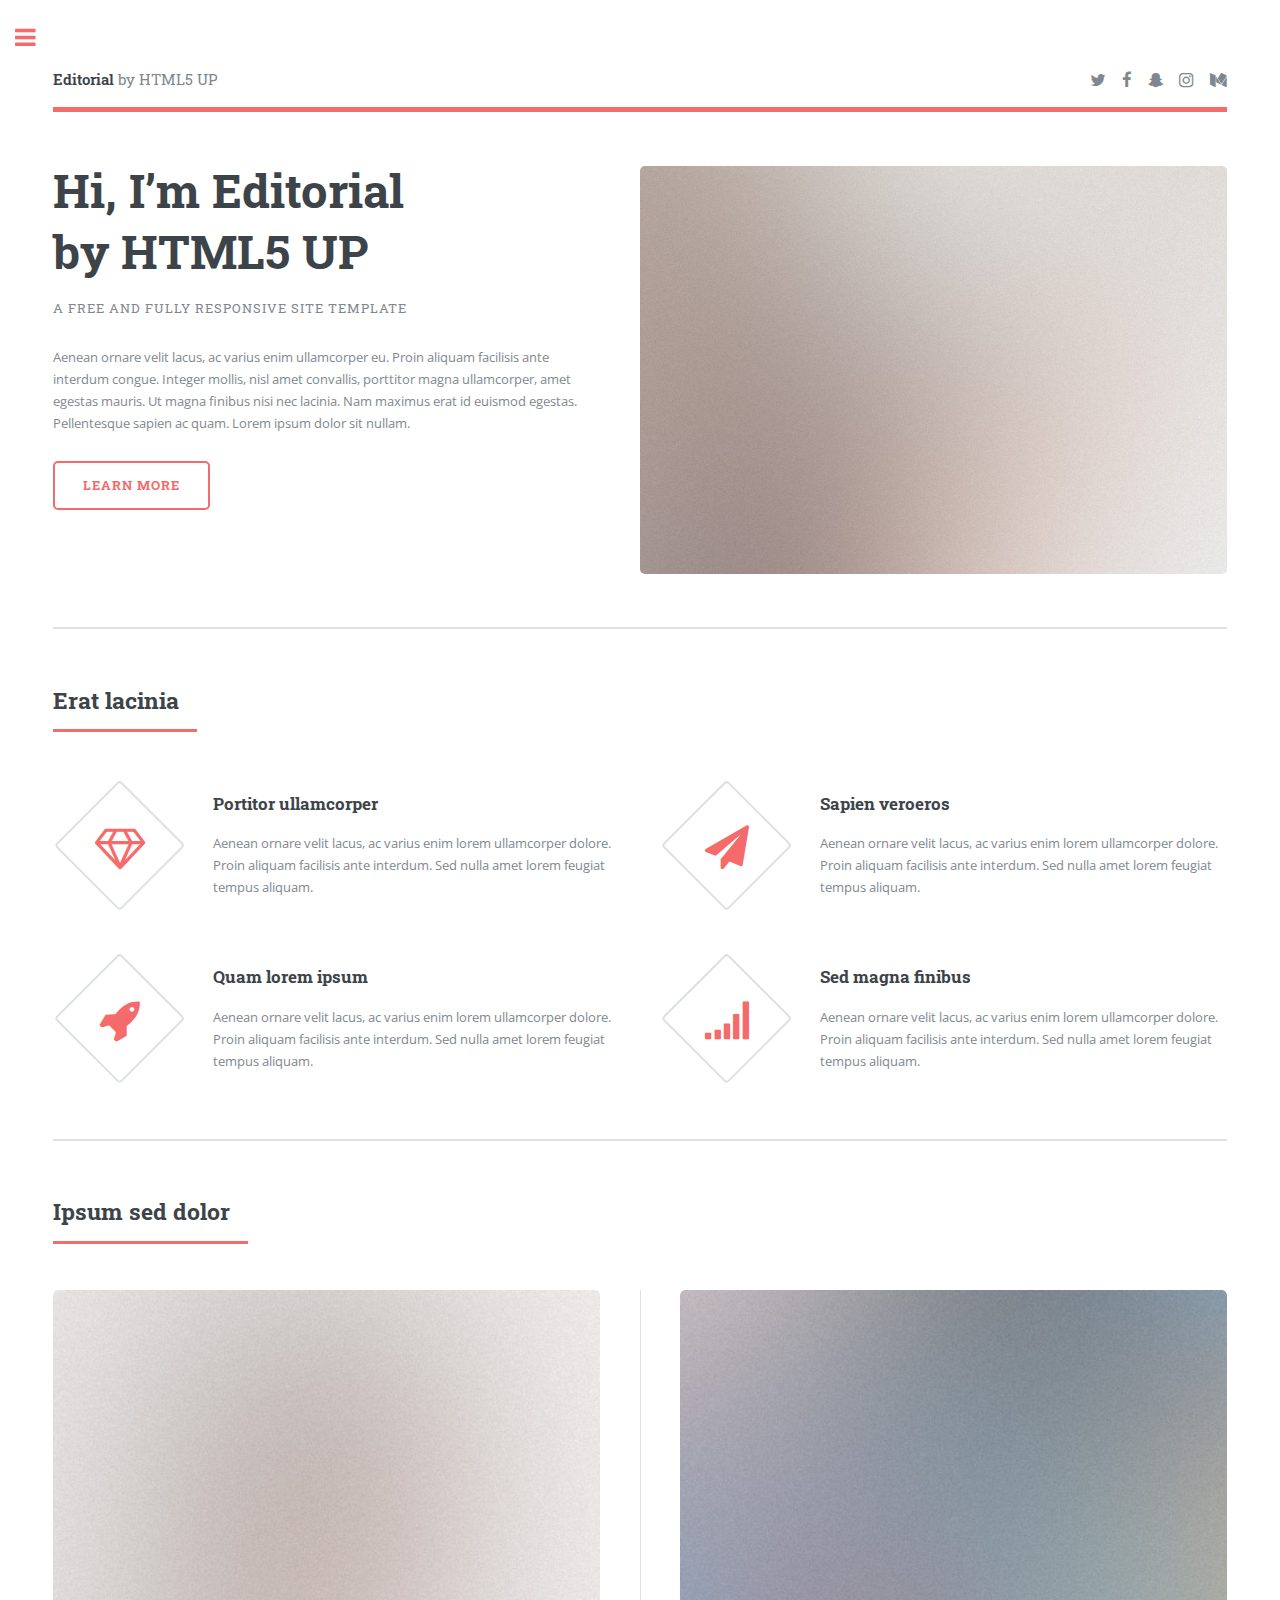
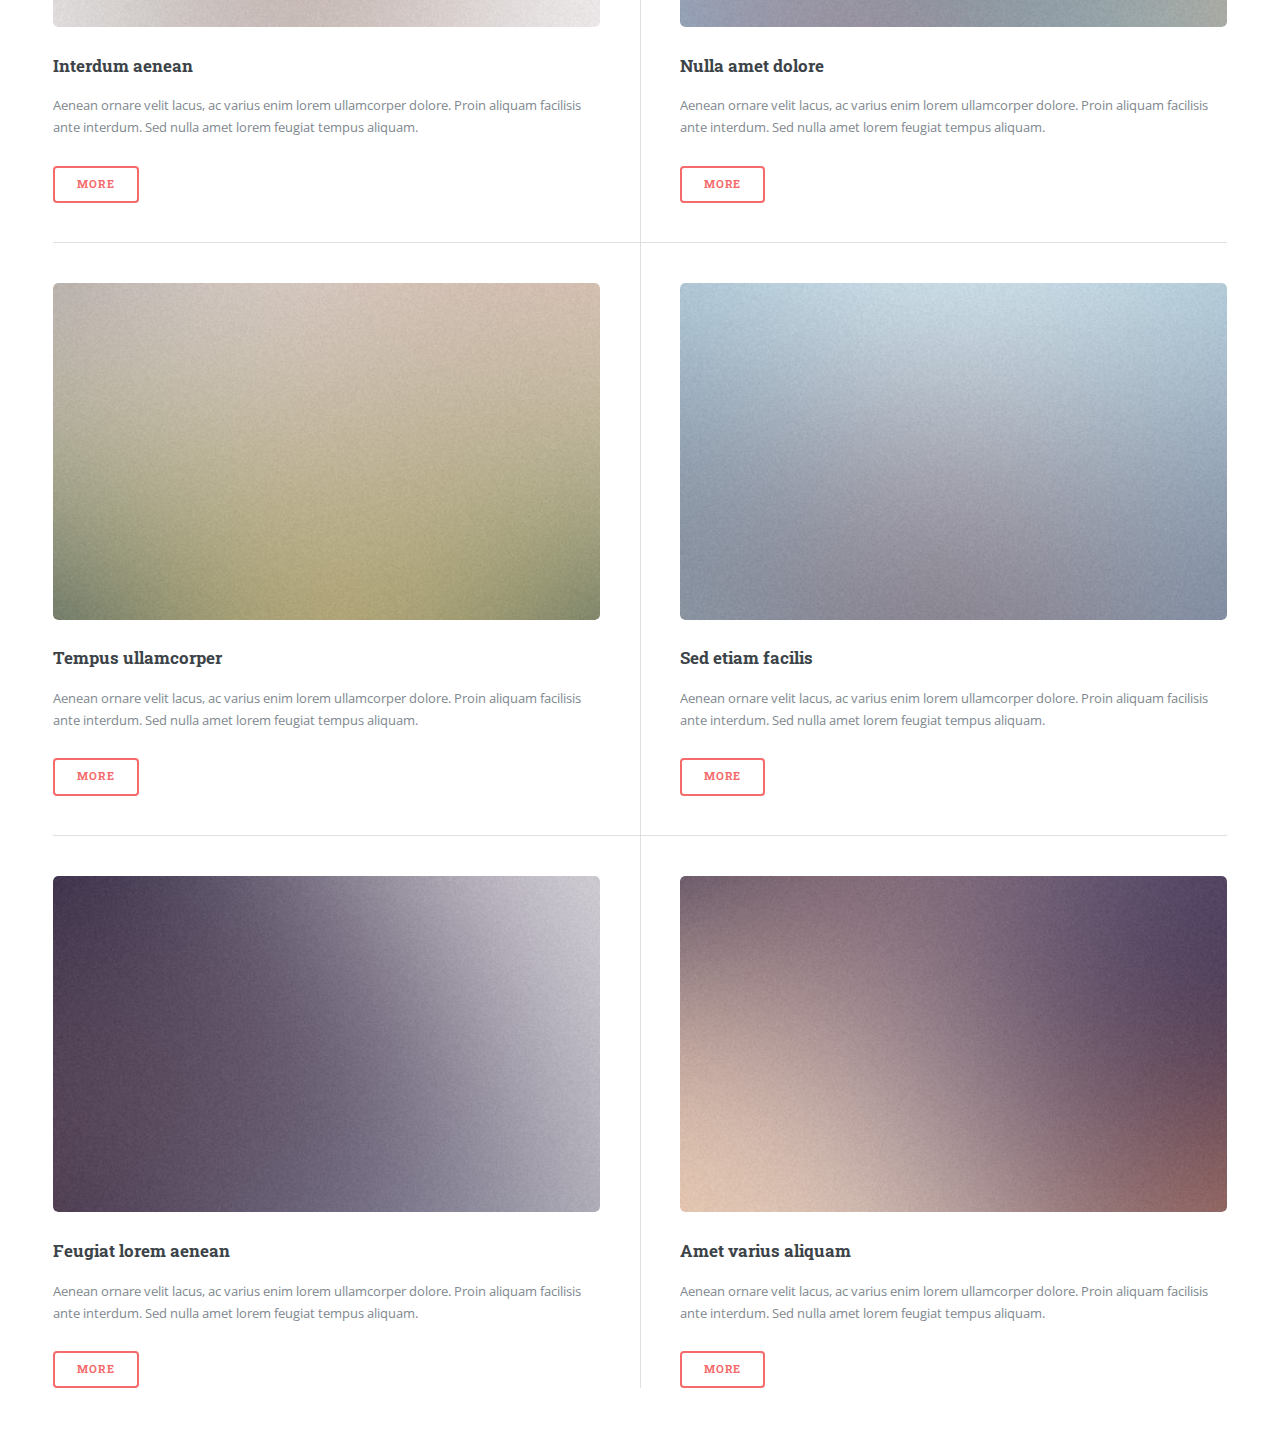
==== index.html @ b05d3dde "[Add] Prepare inital template." ====
<!DOCTYPE HTML>
<!--
	Editorial by HTML5 UP
	html5up.net | @ajlkn
	Free for personal and commercial use under the CCA 3.0 license (html5up.net/license)
-->
<html>
	<head>
		<title>Editorial by HTML5 UP</title>
		<meta charset="utf-8" />
		<meta name="viewport" content="width=device-width, initial-scale=1, user-scalable=no" />
		<!--[if lte IE 8]><script src="assets/js/ie/html5shiv.js"></script><![endif]-->
		<link rel="stylesheet" href="assets/css/main.css" />
		<!--[if lte IE 9]><link rel="stylesheet" href="assets/css/ie9.css" /><![endif]-->
		<!--[if lte IE 8]><link rel="stylesheet" href="assets/css/ie8.css" /><![endif]-->
	</head>
	<body>

		<!-- Wrapper -->
			<div id="wrapper">

				<!-- Main -->
					<div id="main">
						<div class="inner">

							<!-- Header -->
								<header id="header">
									<a href="index.html" class="logo"><strong>Editorial</strong> by HTML5 UP</a>
									<ul class="icons">
										<li><a href="#" class="icon fa-twitter"><span class="label">Twitter</span></a></li>
										<li><a href="#" class="icon fa-facebook"><span class="label">Facebook</span></a></li>
										<li><a href="#" class="icon fa-snapchat-ghost"><span class="label">Snapchat</span></a></li>
										<li><a href="#" class="icon fa-instagram"><span class="label">Instagram</span></a></li>
										<li><a href="#" class="icon fa-medium"><span class="label">Medium</span></a></li>
									</ul>
								</header>

							<!-- Banner -->
								<section id="banner">
									<div class="content">
										<header>
											<h1>Hi, I’m Editorial<br />
											by HTML5 UP</h1>
											<p>A free and fully responsive site template</p>
										</header>
										<p>Aenean ornare velit lacus, ac varius enim ullamcorper eu. Proin aliquam facilisis ante interdum congue. Integer mollis, nisl amet convallis, porttitor magna ullamcorper, amet egestas mauris. Ut magna finibus nisi nec lacinia. Nam maximus erat id euismod egestas. Pellentesque sapien ac quam. Lorem ipsum dolor sit nullam.</p>
										<ul class="actions">
											<li><a href="#" class="button big">Learn More</a></li>
										</ul>
									</div>
									<span class="image object">
										<img src="images/pic10.jpg" alt="" />
									</span>
								</section>

							<!-- Section -->
								<section>
									<header class="major">
										<h2>Erat lacinia</h2>
									</header>
									<div class="features">
										<article>
											<span class="icon fa-diamond"></span>
											<div class="content">
												<h3>Portitor ullamcorper</h3>
												<p>Aenean ornare velit lacus, ac varius enim lorem ullamcorper dolore. Proin aliquam facilisis ante interdum. Sed nulla amet lorem feugiat tempus aliquam.</p>
											</div>
										</article>
										<article>
											<span class="icon fa-paper-plane"></span>
											<div class="content">
												<h3>Sapien veroeros</h3>
												<p>Aenean ornare velit lacus, ac varius enim lorem ullamcorper dolore. Proin aliquam facilisis ante interdum. Sed nulla amet lorem feugiat tempus aliquam.</p>
											</div>
										</article>
										<article>
											<span class="icon fa-rocket"></span>
											<div class="content">
												<h3>Quam lorem ipsum</h3>
												<p>Aenean ornare velit lacus, ac varius enim lorem ullamcorper dolore. Proin aliquam facilisis ante interdum. Sed nulla amet lorem feugiat tempus aliquam.</p>
											</div>
										</article>
										<article>
											<span class="icon fa-signal"></span>
											<div class="content">
												<h3>Sed magna finibus</h3>
												<p>Aenean ornare velit lacus, ac varius enim lorem ullamcorper dolore. Proin aliquam facilisis ante interdum. Sed nulla amet lorem feugiat tempus aliquam.</p>
											</div>
										</article>
									</div>
								</section>

							<!-- Section -->
								<section>
									<header class="major">
										<h2>Ipsum sed dolor</h2>
									</header>
									<div class="posts">
										<article>
											<a href="#" class="image"><img src="images/pic01.jpg" alt="" /></a>
											<h3>Interdum aenean</h3>
											<p>Aenean ornare velit lacus, ac varius enim lorem ullamcorper dolore. Proin aliquam facilisis ante interdum. Sed nulla amet lorem feugiat tempus aliquam.</p>
											<ul class="actions">
												<li><a href="#" class="button">More</a></li>
											</ul>
										</article>
										<article>
											<a href="#" class="image"><img src="images/pic02.jpg" alt="" /></a>
											<h3>Nulla amet dolore</h3>
											<p>Aenean ornare velit lacus, ac varius enim lorem ullamcorper dolore. Proin aliquam facilisis ante interdum. Sed nulla amet lorem feugiat tempus aliquam.</p>
											<ul class="actions">
												<li><a href="#" class="button">More</a></li>
											</ul>
										</article>
										<article>
											<a href="#" class="image"><img src="images/pic03.jpg" alt="" /></a>
											<h3>Tempus ullamcorper</h3>
											<p>Aenean ornare velit lacus, ac varius enim lorem ullamcorper dolore. Proin aliquam facilisis ante interdum. Sed nulla amet lorem feugiat tempus aliquam.</p>
											<ul class="actions">
												<li><a href="#" class="button">More</a></li>
											</ul>
										</article>
										<article>
											<a href="#" class="image"><img src="images/pic04.jpg" alt="" /></a>
											<h3>Sed etiam facilis</h3>
											<p>Aenean ornare velit lacus, ac varius enim lorem ullamcorper dolore. Proin aliquam facilisis ante interdum. Sed nulla amet lorem feugiat tempus aliquam.</p>
											<ul class="actions">
												<li><a href="#" class="button">More</a></li>
											</ul>
										</article>
										<article>
											<a href="#" class="image"><img src="images/pic05.jpg" alt="" /></a>
											<h3>Feugiat lorem aenean</h3>
											<p>Aenean ornare velit lacus, ac varius enim lorem ullamcorper dolore. Proin aliquam facilisis ante interdum. Sed nulla amet lorem feugiat tempus aliquam.</p>
											<ul class="actions">
												<li><a href="#" class="button">More</a></li>
											</ul>
										</article>
										<article>
											<a href="#" class="image"><img src="images/pic06.jpg" alt="" /></a>
											<h3>Amet varius aliquam</h3>
											<p>Aenean ornare velit lacus, ac varius enim lorem ullamcorper dolore. Proin aliquam facilisis ante interdum. Sed nulla amet lorem feugiat tempus aliquam.</p>
											<ul class="actions">
												<li><a href="#" class="button">More</a></li>
											</ul>
										</article>
									</div>
								</section>

						</div>
					</div>

				<!-- Sidebar -->
					<div id="sidebar">
						<div class="inner">

							<!-- Search -->
								<section id="search" class="alt">
									<form method="post" action="#">
										<input type="text" name="query" id="query" placeholder="Search" />
									</form>
								</section>

							<!-- Menu -->
								<nav id="menu">
									<header class="major">
										<h2>Menu</h2>
									</header>
									<ul>
										<li><a href="index.html">Homepage</a></li>
										<li><a href="generic.html">Generic</a></li>
										<li><a href="elements.html">Elements</a></li>
										<li>
											<span class="opener">Submenu</span>
											<ul>
												<li><a href="#">Lorem Dolor</a></li>
												<li><a href="#">Ipsum Adipiscing</a></li>
												<li><a href="#">Tempus Magna</a></li>
												<li><a href="#">Feugiat Veroeros</a></li>
											</ul>
										</li>
										<li><a href="#">Etiam Dolore</a></li>
										<li><a href="#">Adipiscing</a></li>
										<li>
											<span class="opener">Another Submenu</span>
											<ul>
												<li><a href="#">Lorem Dolor</a></li>
												<li><a href="#">Ipsum Adipiscing</a></li>
												<li><a href="#">Tempus Magna</a></li>
												<li><a href="#">Feugiat Veroeros</a></li>
											</ul>
										</li>
										<li><a href="#">Maximus Erat</a></li>
										<li><a href="#">Sapien Mauris</a></li>
										<li><a href="#">Amet Lacinia</a></li>
									</ul>
								</nav>

							<!-- Section -->
								<section>
									<header class="major">
										<h2>Ante interdum</h2>
									</header>
									<div class="mini-posts">
										<article>
											<a href="#" class="image"><img src="images/pic07.jpg" alt="" /></a>
											<p>Aenean ornare velit lacus, ac varius enim lorem ullamcorper dolore aliquam.</p>
										</article>
										<article>
											<a href="#" class="image"><img src="images/pic08.jpg" alt="" /></a>
											<p>Aenean ornare velit lacus, ac varius enim lorem ullamcorper dolore aliquam.</p>
										</article>
										<article>
											<a href="#" class="image"><img src="images/pic09.jpg" alt="" /></a>
											<p>Aenean ornare velit lacus, ac varius enim lorem ullamcorper dolore aliquam.</p>
										</article>
									</div>
									<ul class="actions">
										<li><a href="#" class="button">More</a></li>
									</ul>
								</section>

							<!-- Section -->
								<section>
									<header class="major">
										<h2>Get in touch</h2>
									</header>
									<p>Sed varius enim lorem ullamcorper dolore aliquam aenean ornare velit lacus, ac varius enim lorem ullamcorper dolore. Proin sed aliquam facilisis ante interdum. Sed nulla amet lorem feugiat tempus aliquam.</p>
									<ul class="contact">
										<li class="fa-envelope-o"><a href="#">information@untitled.tld</a></li>
										<li class="fa-phone">(000) 000-0000</li>
										<li class="fa-home">1234 Somewhere Road #8254<br />
										Nashville, TN 00000-0000</li>
									</ul>
								</section>

							<!-- Footer -->
								<footer id="footer">
									<p class="copyright">&copy; Untitled. All rights reserved. Demo Images: <a href="https://unsplash.com">Unsplash</a>. Design: <a href="https://html5up.net">HTML5 UP</a>.</p>
								</footer>

						</div>
					</div>

			</div>

		<!-- Scripts -->
			<script src="assets/js/jquery.min.js"></script>
			<script src="assets/js/skel.min.js"></script>
			<script src="assets/js/util.js"></script>
			<!--[if lte IE 8]><script src="assets/js/ie/respond.min.js"></script><![endif]-->
			<script src="assets/js/main.js"></script>

	</body>
</html>
---- assets/css/main.css ----
@import url(font-awesome.min.css);
@import url("https://fonts.googleapis.com/css?family=Open+Sans:400,600,400italic,600italic|Roboto+Slab:400,700");

/*
	Editorial by HTML5 UP
	html5up.net | @ajlkn
	Free for personal and commercial use under the CCA 3.0 license (html5up.net/license)
*/

/* Reset */

	html, body, div, span, applet, object, iframe, h1, h2, h3, h4, h5, h6, p, blockquote, pre, a, abbr, acronym, address, big, cite, code, del, dfn, em, img, ins, kbd, q, s, samp, small, strike, strong, sub, sup, tt, var, b, u, i, center, dl, dt, dd, ol, ul, li, fieldset, form, label, legend, table, caption, tbody, tfoot, thead, tr, th, td, article, aside, canvas, details, embed, figure, figcaption, footer, header, hgroup, menu, nav, output, ruby, section, summary, time, mark, audio, video {
		margin: 0;
		padding: 0;
		border: 0;
		font-size: 100%;
		font: inherit;
		vertical-align: baseline;
	}

	article, aside, details, figcaption, figure, footer, header, hgroup, menu, nav, section {
		display: block;
	}

	body {
		line-height: 1;
	}

	ol, ul {
		list-style: none;
	}

	blockquote, q {
		quotes: none;
	}

	blockquote:before, blockquote:after, q:before, q:after {
		content: '';
		content: none;
	}

	table {
		border-collapse: collapse;
		border-spacing: 0;
	}

	body {
		-webkit-text-size-adjust: none;
	}

/* Box Model */

	*, *:before, *:after {
		-moz-box-sizing: border-box;
		-webkit-box-sizing: border-box;
		box-sizing: border-box;
	}

/* Grid */

	.row {
		border-bottom: solid 1px transparent;
		-moz-box-sizing: border-box;
		-webkit-box-sizing: border-box;
		box-sizing: border-box;
	}

	.row > * {
		float: left;
		-moz-box-sizing: border-box;
		-webkit-box-sizing: border-box;
		box-sizing: border-box;
	}

	.row:after, .row:before {
		content: '';
		display: block;
		clear: both;
		height: 0;
	}

	.row.uniform > * > :first-child {
		margin-top: 0;
	}

	.row.uniform > * > :last-child {
		margin-bottom: 0;
	}

	.row.\30 \25 > * {
		padding: 0 0 0 0em;
	}

	.row.\30 \25 {
		margin: 0 0 -1px 0em;
	}

	.row.uniform.\30 \25 > * {
		padding: 0em 0 0 0em;
	}

	.row.uniform.\30 \25 {
		margin: 0em 0 -1px 0em;
	}

	.row > * {
		padding: 0 0 0 1.5em;
	}

	.row {
		margin: 0 0 -1px -1.5em;
	}

	.row.uniform > * {
		padding: 1.5em 0 0 1.5em;
	}

	.row.uniform {
		margin: -1.5em 0 -1px -1.5em;
	}

	.row.\32 00\25 > * {
		padding: 0 0 0 3em;
	}

	.row.\32 00\25 {
		margin: 0 0 -1px -3em;
	}

	.row.uniform.\32 00\25 > * {
		padding: 3em 0 0 3em;
	}

	.row.uniform.\32 00\25 {
		margin: -3em 0 -1px -3em;
	}

	.row.\31 50\25 > * {
		padding: 0 0 0 2.25em;
	}

	.row.\31 50\25 {
		margin: 0 0 -1px -2.25em;
	}

	.row.uniform.\31 50\25 > * {
		padding: 2.25em 0 0 2.25em;
	}

	.row.uniform.\31 50\25 {
		margin: -2.25em 0 -1px -2.25em;
	}

	.row.\35 0\25 > * {
		padding: 0 0 0 0.75em;
	}

	.row.\35 0\25 {
		margin: 0 0 -1px -0.75em;
	}

	.row.uniform.\35 0\25 > * {
		padding: 0.75em 0 0 0.75em;
	}

	.row.uniform.\35 0\25 {
		margin: -0.75em 0 -1px -0.75em;
	}

	.row.\32 5\25 > * {
		padding: 0 0 0 0.375em;
	}

	.row.\32 5\25 {
		margin: 0 0 -1px -0.375em;
	}

	.row.uniform.\32 5\25 > * {
		padding: 0.375em 0 0 0.375em;
	}

	.row.uniform.\32 5\25 {
		margin: -0.375em 0 -1px -0.375em;
	}

	.\31 2u, .\31 2u\24 {
		width: 100%;
		clear: none;
		margin-left: 0;
	}

	.\31 1u, .\31 1u\24 {
		width: 91.6666666667%;
		clear: none;
		margin-left: 0;
	}

	.\31 0u, .\31 0u\24 {
		width: 83.3333333333%;
		clear: none;
		margin-left: 0;
	}

	.\39 u, .\39 u\24 {
		width: 75%;
		clear: none;
		margin-left: 0;
	}

	.\38 u, .\38 u\24 {
		width: 66.6666666667%;
		clear: none;
		margin-left: 0;
	}

	.\37 u, .\37 u\24 {
		width: 58.3333333333%;
		clear: none;
		margin-left: 0;
	}

	.\36 u, .\36 u\24 {
		width: 50%;
		clear: none;
		margin-left: 0;
	}

	.\35 u, .\35 u\24 {
		width: 41.6666666667%;
		clear: none;
		margin-left: 0;
	}

	.\34 u, .\34 u\24 {
		width: 33.3333333333%;
		clear: none;
		margin-left: 0;
	}

	.\33 u, .\33 u\24 {
		width: 25%;
		clear: none;
		margin-left: 0;
	}

	.\32 u, .\32 u\24 {
		width: 16.6666666667%;
		clear: none;
		margin-left: 0;
	}

	.\31 u, .\31 u\24 {
		width: 8.3333333333%;
		clear: none;
		margin-left: 0;
	}

	.\31 2u\24 + *,
	.\31 1u\24 + *,
	.\31 0u\24 + *,
	.\39 u\24 + *,
	.\38 u\24 + *,
	.\37 u\24 + *,
	.\36 u\24 + *,
	.\35 u\24 + *,
	.\34 u\24 + *,
	.\33 u\24 + *,
	.\32 u\24 + *,
	.\31 u\24 + * {
		clear: left;
	}

	.\-11u {
		margin-left: 91.66667%;
	}

	.\-10u {
		margin-left: 83.33333%;
	}

	.\-9u {
		margin-left: 75%;
	}

	.\-8u {
		margin-left: 66.66667%;
	}

	.\-7u {
		margin-left: 58.33333%;
	}

	.\-6u {
		margin-left: 50%;
	}

	.\-5u {
		margin-left: 41.66667%;
	}

	.\-4u {
		margin-left: 33.33333%;
	}

	.\-3u {
		margin-left: 25%;
	}

	.\-2u {
		margin-left: 16.66667%;
	}

	.\-1u {
		margin-left: 8.33333%;
	}

	@media screen and (max-width: 1680px) {

		.row > * {
			padding: 0 0 0 1.5em;
		}

		.row {
			margin: 0 0 -1px -1.5em;
		}

		.row.uniform > * {
			padding: 1.5em 0 0 1.5em;
		}

		.row.uniform {
			margin: -1.5em 0 -1px -1.5em;
		}

		.row.\32 00\25 > * {
			padding: 0 0 0 3em;
		}

		.row.\32 00\25 {
			margin: 0 0 -1px -3em;
		}

		.row.uniform.\32 00\25 > * {
			padding: 3em 0 0 3em;
		}

		.row.uniform.\32 00\25 {
			margin: -3em 0 -1px -3em;
		}

		.row.\31 50\25 > * {
			padding: 0 0 0 2.25em;
		}

		.row.\31 50\25 {
			margin: 0 0 -1px -2.25em;
		}

		.row.uniform.\31 50\25 > * {
			padding: 2.25em 0 0 2.25em;
		}

		.row.uniform.\31 50\25 {
			margin: -2.25em 0 -1px -2.25em;
		}

		.row.\35 0\25 > * {
			padding: 0 0 0 0.75em;
		}

		.row.\35 0\25 {
			margin: 0 0 -1px -0.75em;
		}

		.row.uniform.\35 0\25 > * {
			padding: 0.75em 0 0 0.75em;
		}

		.row.uniform.\35 0\25 {
			margin: -0.75em 0 -1px -0.75em;
		}

		.row.\32 5\25 > * {
			padding: 0 0 0 0.375em;
		}

		.row.\32 5\25 {
			margin: 0 0 -1px -0.375em;
		}

		.row.uniform.\32 5\25 > * {
			padding: 0.375em 0 0 0.375em;
		}

		.row.uniform.\32 5\25 {
			margin: -0.375em 0 -1px -0.375em;
		}

		.\31 2u\28xlarge\29, .\31 2u\24\28xlarge\29 {
			width: 100%;
			clear: none;
			margin-left: 0;
		}

		.\31 1u\28xlarge\29, .\31 1u\24\28xlarge\29 {
			width: 91.6666666667%;
			clear: none;
			margin-left: 0;
		}

		.\31 0u\28xlarge\29, .\31 0u\24\28xlarge\29 {
			width: 83.3333333333%;
			clear: none;
			margin-left: 0;
		}

		.\39 u\28xlarge\29, .\39 u\24\28xlarge\29 {
			width: 75%;
			clear: none;
			margin-left: 0;
		}

		.\38 u\28xlarge\29, .\38 u\24\28xlarge\29 {
			width: 66.6666666667%;
			clear: none;
			margin-left: 0;
		}

		.\37 u\28xlarge\29, .\37 u\24\28xlarge\29 {
			width: 58.3333333333%;
			clear: none;
			margin-left: 0;
		}

		.\36 u\28xlarge\29, .\36 u\24\28xlarge\29 {
			width: 50%;
			clear: none;
			margin-left: 0;
		}

		.\35 u\28xlarge\29, .\35 u\24\28xlarge\29 {
			width: 41.6666666667%;
			clear: none;
			margin-left: 0;
		}

		.\34 u\28xlarge\29, .\34 u\24\28xlarge\29 {
			width: 33.3333333333%;
			clear: none;
			margin-left: 0;
		}

		.\33 u\28xlarge\29, .\33 u\24\28xlarge\29 {
			width: 25%;
			clear: none;
			margin-left: 0;
		}

		.\32 u\28xlarge\29, .\32 u\24\28xlarge\29 {
			width: 16.6666666667%;
			clear: none;
			margin-left: 0;
		}

		.\31 u\28xlarge\29, .\31 u\24\28xlarge\29 {
			width: 8.3333333333%;
			clear: none;
			margin-left: 0;
		}

		.\31 2u\24\28xlarge\29 + *,
		.\31 1u\24\28xlarge\29 + *,
		.\31 0u\24\28xlarge\29 + *,
		.\39 u\24\28xlarge\29 + *,
		.\38 u\24\28xlarge\29 + *,
		.\37 u\24\28xlarge\29 + *,
		.\36 u\24\28xlarge\29 + *,
		.\35 u\24\28xlarge\29 + *,
		.\34 u\24\28xlarge\29 + *,
		.\33 u\24\28xlarge\29 + *,
		.\32 u\24\28xlarge\29 + *,
		.\31 u\24\28xlarge\29 + * {
			clear: left;
		}

		.\-11u\28xlarge\29 {
			margin-left: 91.66667%;
		}

		.\-10u\28xlarge\29 {
			margin-left: 83.33333%;
		}

		.\-9u\28xlarge\29 {
			margin-left: 75%;
		}

		.\-8u\28xlarge\29 {
			margin-left: 66.66667%;
		}

		.\-7u\28xlarge\29 {
			margin-left: 58.33333%;
		}

		.\-6u\28xlarge\29 {
			margin-left: 50%;
		}

		.\-5u\28xlarge\29 {
			margin-left: 41.66667%;
		}

		.\-4u\28xlarge\29 {
			margin-left: 33.33333%;
		}

		.\-3u\28xlarge\29 {
			margin-left: 25%;
		}

		.\-2u\28xlarge\29 {
			margin-left: 16.66667%;
		}

		.\-1u\28xlarge\29 {
			margin-left: 8.33333%;
		}

	}

	@media screen and (max-width: 1280px) {

		.row > * {
			padding: 0 0 0 1.5em;
		}

		.row {
			margin: 0 0 -1px -1.5em;
		}

		.row.uniform > * {
			padding: 1.5em 0 0 1.5em;
		}

		.row.uniform {
			margin: -1.5em 0 -1px -1.5em;
		}

		.row.\32 00\25 > * {
			padding: 0 0 0 3em;
		}

		.row.\32 00\25 {
			margin: 0 0 -1px -3em;
		}

		.row.uniform.\32 00\25 > * {
			padding: 3em 0 0 3em;
		}

		.row.uniform.\32 00\25 {
			margin: -3em 0 -1px -3em;
		}

		.row.\31 50\25 > * {
			padding: 0 0 0 2.25em;
		}

		.row.\31 50\25 {
			margin: 0 0 -1px -2.25em;
		}

		.row.uniform.\31 50\25 > * {
			padding: 2.25em 0 0 2.25em;
		}

		.row.uniform.\31 50\25 {
			margin: -2.25em 0 -1px -2.25em;
		}

		.row.\35 0\25 > * {
			padding: 0 0 0 0.75em;
		}

		.row.\35 0\25 {
			margin: 0 0 -1px -0.75em;
		}

		.row.uniform.\35 0\25 > * {
			padding: 0.75em 0 0 0.75em;
		}

		.row.uniform.\35 0\25 {
			margin: -0.75em 0 -1px -0.75em;
		}

		.row.\32 5\25 > * {
			padding: 0 0 0 0.375em;
		}

		.row.\32 5\25 {
			margin: 0 0 -1px -0.375em;
		}

		.row.uniform.\32 5\25 > * {
			padding: 0.375em 0 0 0.375em;
		}

		.row.uniform.\32 5\25 {
			margin: -0.375em 0 -1px -0.375em;
		}

		.\31 2u\28large\29, .\31 2u\24\28large\29 {
			width: 100%;
			clear: none;
			margin-left: 0;
		}

		.\31 1u\28large\29, .\31 1u\24\28large\29 {
			width: 91.6666666667%;
			clear: none;
			margin-left: 0;
		}

		.\31 0u\28large\29, .\31 0u\24\28large\29 {
			width: 83.3333333333%;
			clear: none;
			margin-left: 0;
		}

		.\39 u\28large\29, .\39 u\24\28large\29 {
			width: 75%;
			clear: none;
			margin-left: 0;
		}

		.\38 u\28large\29, .\38 u\24\28large\29 {
			width: 66.6666666667%;
			clear: none;
			margin-left: 0;
		}

		.\37 u\28large\29, .\37 u\24\28large\29 {
			width: 58.3333333333%;
			clear: none;
			margin-left: 0;
		}

		.\36 u\28large\29, .\36 u\24\28large\29 {
			width: 50%;
			clear: none;
			margin-left: 0;
		}

		.\35 u\28large\29, .\35 u\24\28large\29 {
			width: 41.6666666667%;
			clear: none;
			margin-left: 0;
		}

		.\34 u\28large\29, .\34 u\24\28large\29 {
			width: 33.3333333333%;
			clear: none;
			margin-left: 0;
		}

		.\33 u\28large\29, .\33 u\24\28large\29 {
			width: 25%;
			clear: none;
			margin-left: 0;
		}

		.\32 u\28large\29, .\32 u\24\28large\29 {
			width: 16.6666666667%;
			clear: none;
			margin-left: 0;
		}

		.\31 u\28large\29, .\31 u\24\28large\29 {
			width: 8.3333333333%;
			clear: none;
			margin-left: 0;
		}

		.\31 2u\24\28large\29 + *,
		.\31 1u\24\28large\29 + *,
		.\31 0u\24\28large\29 + *,
		.\39 u\24\28large\29 + *,
		.\38 u\24\28large\29 + *,
		.\37 u\24\28large\29 + *,
		.\36 u\24\28large\29 + *,
		.\35 u\24\28large\29 + *,
		.\34 u\24\28large\29 + *,
		.\33 u\24\28large\29 + *,
		.\32 u\24\28large\29 + *,
		.\31 u\24\28large\29 + * {
			clear: left;
		}

		.\-11u\28large\29 {
			margin-left: 91.66667%;
		}

		.\-10u\28large\29 {
			margin-left: 83.33333%;
		}

		.\-9u\28large\29 {
			margin-left: 75%;
		}

		.\-8u\28large\29 {
			margin-left: 66.66667%;
		}

		.\-7u\28large\29 {
			margin-left: 58.33333%;
		}

		.\-6u\28large\29 {
			margin-left: 50%;
		}

		.\-5u\28large\29 {
			margin-left: 41.66667%;
		}

		.\-4u\28large\29 {
			margin-left: 33.33333%;
		}

		.\-3u\28large\29 {
			margin-left: 25%;
		}

		.\-2u\28large\29 {
			margin-left: 16.66667%;
		}

		.\-1u\28large\29 {
			margin-left: 8.33333%;
		}

	}

	@media screen and (max-width: 980px) {

		.row > * {
			padding: 0 0 0 1.5em;
		}

		.row {
			margin: 0 0 -1px -1.5em;
		}

		.row.uniform > * {
			padding: 1.5em 0 0 1.5em;
		}

		.row.uniform {
			margin: -1.5em 0 -1px -1.5em;
		}

		.row.\32 00\25 > * {
			padding: 0 0 0 3em;
		}

		.row.\32 00\25 {
			margin: 0 0 -1px -3em;
		}

		.row.uniform.\32 00\25 > * {
			padding: 3em 0 0 3em;
		}

		.row.uniform.\32 00\25 {
			margin: -3em 0 -1px -3em;
		}

		.row.\31 50\25 > * {
			padding: 0 0 0 2.25em;
		}

		.row.\31 50\25 {
			margin: 0 0 -1px -2.25em;
		}

		.row.uniform.\31 50\25 > * {
			padding: 2.25em 0 0 2.25em;
		}

		.row.uniform.\31 50\25 {
			margin: -2.25em 0 -1px -2.25em;
		}

		.row.\35 0\25 > * {
			padding: 0 0 0 0.75em;
		}

		.row.\35 0\25 {
			margin: 0 0 -1px -0.75em;
		}

		.row.uniform.\35 0\25 > * {
			padding: 0.75em 0 0 0.75em;
		}

		.row.uniform.\35 0\25 {
			margin: -0.75em 0 -1px -0.75em;
		}

		.row.\32 5\25 > * {
			padding: 0 0 0 0.375em;
		}

		.row.\32 5\25 {
			margin: 0 0 -1px -0.375em;
		}

		.row.uniform.\32 5\25 > * {
			padding: 0.375em 0 0 0.375em;
		}

		.row.uniform.\32 5\25 {
			margin: -0.375em 0 -1px -0.375em;
		}

		.\31 2u\28medium\29, .\31 2u\24\28medium\29 {
			width: 100%;
			clear: none;
			margin-left: 0;
		}

		.\31 1u\28medium\29, .\31 1u\24\28medium\29 {
			width: 91.6666666667%;
			clear: none;
			margin-left: 0;
		}

		.\31 0u\28medium\29, .\31 0u\24\28medium\29 {
			width: 83.3333333333%;
			clear: none;
			margin-left: 0;
		}

		.\39 u\28medium\29, .\39 u\24\28medium\29 {
			width: 75%;
			clear: none;
			margin-left: 0;
		}

		.\38 u\28medium\29, .\38 u\24\28medium\29 {
			width: 66.6666666667%;
			clear: none;
			margin-left: 0;
		}

		.\37 u\28medium\29, .\37 u\24\28medium\29 {
			width: 58.3333333333%;
			clear: none;
			margin-left: 0;
		}

		.\36 u\28medium\29, .\36 u\24\28medium\29 {
			width: 50%;
			clear: none;
			margin-left: 0;
		}

		.\35 u\28medium\29, .\35 u\24\28medium\29 {
			width: 41.6666666667%;
			clear: none;
			margin-left: 0;
		}

		.\34 u\28medium\29, .\34 u\24\28medium\29 {
			width: 33.3333333333%;
			clear: none;
			margin-left: 0;
		}

		.\33 u\28medium\29, .\33 u\24\28medium\29 {
			width: 25%;
			clear: none;
			margin-left: 0;
		}

		.\32 u\28medium\29, .\32 u\24\28medium\29 {
			width: 16.6666666667%;
			clear: none;
			margin-left: 0;
		}

		.\31 u\28medium\29, .\31 u\24\28medium\29 {
			width: 8.3333333333%;
			clear: none;
			margin-left: 0;
		}

		.\31 2u\24\28medium\29 + *,
		.\31 1u\24\28medium\29 + *,
		.\31 0u\24\28medium\29 + *,
		.\39 u\24\28medium\29 + *,
		.\38 u\24\28medium\29 + *,
		.\37 u\24\28medium\29 + *,
		.\36 u\24\28medium\29 + *,
		.\35 u\24\28medium\29 + *,
		.\34 u\24\28medium\29 + *,
		.\33 u\24\28medium\29 + *,
		.\32 u\24\28medium\29 + *,
		.\31 u\24\28medium\29 + * {
			clear: left;
		}

		.\-11u\28medium\29 {
			margin-left: 91.66667%;
		}

		.\-10u\28medium\29 {
			margin-left: 83.33333%;
		}

		.\-9u\28medium\29 {
			margin-left: 75%;
		}

		.\-8u\28medium\29 {
			margin-left: 66.66667%;
		}

		.\-7u\28medium\29 {
			margin-left: 58.33333%;
		}

		.\-6u\28medium\29 {
			margin-left: 50%;
		}

		.\-5u\28medium\29 {
			margin-left: 41.66667%;
		}

		.\-4u\28medium\29 {
			margin-left: 33.33333%;
		}

		.\-3u\28medium\29 {
			margin-left: 25%;
		}

		.\-2u\28medium\29 {
			margin-left: 16.66667%;
		}

		.\-1u\28medium\29 {
			margin-left: 8.33333%;
		}

	}

	@media screen and (max-width: 736px) {

		.row > * {
			padding: 0 0 0 1.5em;
		}

		.row {
			margin: 0 0 -1px -1.5em;
		}

		.row.uniform > * {
			padding: 1.5em 0 0 1.5em;
		}

		.row.uniform {
			margin: -1.5em 0 -1px -1.5em;
		}

		.row.\32 00\25 > * {
			padding: 0 0 0 3em;
		}

		.row.\32 00\25 {
			margin: 0 0 -1px -3em;
		}

		.row.uniform.\32 00\25 > * {
			padding: 3em 0 0 3em;
		}

		.row.uniform.\32 00\25 {
			margin: -3em 0 -1px -3em;
		}

		.row.\31 50\25 > * {
			padding: 0 0 0 2.25em;
		}

		.row.\31 50\25 {
			margin: 0 0 -1px -2.25em;
		}

		.row.uniform.\31 50\25 > * {
			padding: 2.25em 0 0 2.25em;
		}

		.row.uniform.\31 50\25 {
			margin: -2.25em 0 -1px -2.25em;
		}

		.row.\35 0\25 > * {
			padding: 0 0 0 0.75em;
		}

		.row.\35 0\25 {
			margin: 0 0 -1px -0.75em;
		}

		.row.uniform.\35 0\25 > * {
			padding: 0.75em 0 0 0.75em;
		}

		.row.uniform.\35 0\25 {
			margin: -0.75em 0 -1px -0.75em;
		}

		.row.\32 5\25 > * {
			padding: 0 0 0 0.375em;
		}

		.row.\32 5\25 {
			margin: 0 0 -1px -0.375em;
		}

		.row.uniform.\32 5\25 > * {
			padding: 0.375em 0 0 0.375em;
		}

		.row.uniform.\32 5\25 {
			margin: -0.375em 0 -1px -0.375em;
		}

		.\31 2u\28small\29, .\31 2u\24\28small\29 {
			width: 100%;
			clear: none;
			margin-left: 0;
		}

		.\31 1u\28small\29, .\31 1u\24\28small\29 {
			width: 91.6666666667%;
			clear: none;
			margin-left: 0;
		}

		.\31 0u\28small\29, .\31 0u\24\28small\29 {
			width: 83.3333333333%;
			clear: none;
			margin-left: 0;
		}

		.\39 u\28small\29, .\39 u\24\28small\29 {
			width: 75%;
			clear: none;
			margin-left: 0;
		}

		.\38 u\28small\29, .\38 u\24\28small\29 {
			width: 66.6666666667%;
			clear: none;
			margin-left: 0;
		}

		.\37 u\28small\29, .\37 u\24\28small\29 {
			width: 58.3333333333%;
			clear: none;
			margin-left: 0;
		}

		.\36 u\28small\29, .\36 u\24\28small\29 {
			width: 50%;
			clear: none;
			margin-left: 0;
		}

		.\35 u\28small\29, .\35 u\24\28small\29 {
			width: 41.6666666667%;
			clear: none;
			margin-left: 0;
		}

		.\34 u\28small\29, .\34 u\24\28small\29 {
			width: 33.3333333333%;
			clear: none;
			margin-left: 0;
		}

		.\33 u\28small\29, .\33 u\24\28small\29 {
			width: 25%;
			clear: none;
			margin-left: 0;
		}

		.\32 u\28small\29, .\32 u\24\28small\29 {
			width: 16.6666666667%;
			clear: none;
			margin-left: 0;
		}

		.\31 u\28small\29, .\31 u\24\28small\29 {
			width: 8.3333333333%;
			clear: none;
			margin-left: 0;
		}

		.\31 2u\24\28small\29 + *,
		.\31 1u\24\28small\29 + *,
		.\31 0u\24\28small\29 + *,
		.\39 u\24\28small\29 + *,
		.\38 u\24\28small\29 + *,
		.\37 u\24\28small\29 + *,
		.\36 u\24\28small\29 + *,
		.\35 u\24\28small\29 + *,
		.\34 u\24\28small\29 + *,
		.\33 u\24\28small\29 + *,
		.\32 u\24\28small\29 + *,
		.\31 u\24\28small\29 + * {
			clear: left;
		}

		.\-11u\28small\29 {
			margin-left: 91.66667%;
		}

		.\-10u\28small\29 {
			margin-left: 83.33333%;
		}

		.\-9u\28small\29 {
			margin-left: 75%;
		}

		.\-8u\28small\29 {
			margin-left: 66.66667%;
		}

		.\-7u\28small\29 {
			margin-left: 58.33333%;
		}

		.\-6u\28small\29 {
			margin-left: 50%;
		}

		.\-5u\28small\29 {
			margin-left: 41.66667%;
		}

		.\-4u\28small\29 {
			margin-left: 33.33333%;
		}

		.\-3u\28small\29 {
			margin-left: 25%;
		}

		.\-2u\28small\29 {
			margin-left: 16.66667%;
		}

		.\-1u\28small\29 {
			margin-left: 8.33333%;
		}

	}

	@media screen and (max-width: 480px) {

		.row > * {
			padding: 0 0 0 1.5em;
		}

		.row {
			margin: 0 0 -1px -1.5em;
		}

		.row.uniform > * {
			padding: 1.5em 0 0 1.5em;
		}

		.row.uniform {
			margin: -1.5em 0 -1px -1.5em;
		}

		.row.\32 00\25 > * {
			padding: 0 0 0 3em;
		}

		.row.\32 00\25 {
			margin: 0 0 -1px -3em;
		}

		.row.uniform.\32 00\25 > * {
			padding: 3em 0 0 3em;
		}

		.row.uniform.\32 00\25 {
			margin: -3em 0 -1px -3em;
		}

		.row.\31 50\25 > * {
			padding: 0 0 0 2.25em;
		}

		.row.\31 50\25 {
			margin: 0 0 -1px -2.25em;
		}

		.row.uniform.\31 50\25 > * {
			padding: 2.25em 0 0 2.25em;
		}

		.row.uniform.\31 50\25 {
			margin: -2.25em 0 -1px -2.25em;
		}

		.row.\35 0\25 > * {
			padding: 0 0 0 0.75em;
		}

		.row.\35 0\25 {
			margin: 0 0 -1px -0.75em;
		}

		.row.uniform.\35 0\25 > * {
			padding: 0.75em 0 0 0.75em;
		}

		.row.uniform.\35 0\25 {
			margin: -0.75em 0 -1px -0.75em;
		}

		.row.\32 5\25 > * {
			padding: 0 0 0 0.375em;
		}

		.row.\32 5\25 {
			margin: 0 0 -1px -0.375em;
		}

		.row.uniform.\32 5\25 > * {
			padding: 0.375em 0 0 0.375em;
		}

		.row.uniform.\32 5\25 {
			margin: -0.375em 0 -1px -0.375em;
		}

		.\31 2u\28xsmall\29, .\31 2u\24\28xsmall\29 {
			width: 100%;
			clear: none;
			margin-left: 0;
		}

		.\31 1u\28xsmall\29, .\31 1u\24\28xsmall\29 {
			width: 91.6666666667%;
			clear: none;
			margin-left: 0;
		}

		.\31 0u\28xsmall\29, .\31 0u\24\28xsmall\29 {
			width: 83.3333333333%;
			clear: none;
			margin-left: 0;
		}

		.\39 u\28xsmall\29, .\39 u\24\28xsmall\29 {
			width: 75%;
			clear: none;
			margin-left: 0;
		}

		.\38 u\28xsmall\29, .\38 u\24\28xsmall\29 {
			width: 66.6666666667%;
			clear: none;
			margin-left: 0;
		}

		.\37 u\28xsmall\29, .\37 u\24\28xsmall\29 {
			width: 58.3333333333%;
			clear: none;
			margin-left: 0;
		}

		.\36 u\28xsmall\29, .\36 u\24\28xsmall\29 {
			width: 50%;
			clear: none;
			margin-left: 0;
		}

		.\35 u\28xsmall\29, .\35 u\24\28xsmall\29 {
			width: 41.6666666667%;
			clear: none;
			margin-left: 0;
		}

		.\34 u\28xsmall\29, .\34 u\24\28xsmall\29 {
			width: 33.3333333333%;
			clear: none;
			margin-left: 0;
		}

		.\33 u\28xsmall\29, .\33 u\24\28xsmall\29 {
			width: 25%;
			clear: none;
			margin-left: 0;
		}

		.\32 u\28xsmall\29, .\32 u\24\28xsmall\29 {
			width: 16.6666666667%;
			clear: none;
			margin-left: 0;
		}

		.\31 u\28xsmall\29, .\31 u\24\28xsmall\29 {
			width: 8.3333333333%;
			clear: none;
			margin-left: 0;
		}

		.\31 2u\24\28xsmall\29 + *,
		.\31 1u\24\28xsmall\29 + *,
		.\31 0u\24\28xsmall\29 + *,
		.\39 u\24\28xsmall\29 + *,
		.\38 u\24\28xsmall\29 + *,
		.\37 u\24\28xsmall\29 + *,
		.\36 u\24\28xsmall\29 + *,
		.\35 u\24\28xsmall\29 + *,
		.\34 u\24\28xsmall\29 + *,
		.\33 u\24\28xsmall\29 + *,
		.\32 u\24\28xsmall\29 + *,
		.\31 u\24\28xsmall\29 + * {
			clear: left;
		}

		.\-11u\28xsmall\29 {
			margin-left: 91.66667%;
		}

		.\-10u\28xsmall\29 {
			margin-left: 83.33333%;
		}

		.\-9u\28xsmall\29 {
			margin-left: 75%;
		}

		.\-8u\28xsmall\29 {
			margin-left: 66.66667%;
		}

		.\-7u\28xsmall\29 {
			margin-left: 58.33333%;
		}

		.\-6u\28xsmall\29 {
			margin-left: 50%;
		}

		.\-5u\28xsmall\29 {
			margin-left: 41.66667%;
		}

		.\-4u\28xsmall\29 {
			margin-left: 33.33333%;
		}

		.\-3u\28xsmall\29 {
			margin-left: 25%;
		}

		.\-2u\28xsmall\29 {
			margin-left: 16.66667%;
		}

		.\-1u\28xsmall\29 {
			margin-left: 8.33333%;
		}

	}

	@media screen and (max-width: 360px) {

		.row > * {
			padding: 0 0 0 1.5em;
		}

		.row {
			margin: 0 0 -1px -1.5em;
		}

		.row.uniform > * {
			padding: 1.5em 0 0 1.5em;
		}

		.row.uniform {
			margin: -1.5em 0 -1px -1.5em;
		}

		.row.\32 00\25 > * {
			padding: 0 0 0 3em;
		}

		.row.\32 00\25 {
			margin: 0 0 -1px -3em;
		}

		.row.uniform.\32 00\25 > * {
			padding: 3em 0 0 3em;
		}

		.row.uniform.\32 00\25 {
			margin: -3em 0 -1px -3em;
		}

		.row.\31 50\25 > * {
			padding: 0 0 0 2.25em;
		}

		.row.\31 50\25 {
			margin: 0 0 -1px -2.25em;
		}

		.row.uniform.\31 50\25 > * {
			padding: 2.25em 0 0 2.25em;
		}

		.row.uniform.\31 50\25 {
			margin: -2.25em 0 -1px -2.25em;
		}

		.row.\35 0\25 > * {
			padding: 0 0 0 0.75em;
		}

		.row.\35 0\25 {
			margin: 0 0 -1px -0.75em;
		}

		.row.uniform.\35 0\25 > * {
			padding: 0.75em 0 0 0.75em;
		}

		.row.uniform.\35 0\25 {
			margin: -0.75em 0 -1px -0.75em;
		}

		.row.\32 5\25 > * {
			padding: 0 0 0 0.375em;
		}

		.row.\32 5\25 {
			margin: 0 0 -1px -0.375em;
		}

		.row.uniform.\32 5\25 > * {
			padding: 0.375em 0 0 0.375em;
		}

		.row.uniform.\32 5\25 {
			margin: -0.375em 0 -1px -0.375em;
		}

		.\31 2u\28xxsmall\29, .\31 2u\24\28xxsmall\29 {
			width: 100%;
			clear: none;
			margin-left: 0;
		}

		.\31 1u\28xxsmall\29, .\31 1u\24\28xxsmall\29 {
			width: 91.6666666667%;
			clear: none;
			margin-left: 0;
		}

		.\31 0u\28xxsmall\29, .\31 0u\24\28xxsmall\29 {
			width: 83.3333333333%;
			clear: none;
			margin-left: 0;
		}

		.\39 u\28xxsmall\29, .\39 u\24\28xxsmall\29 {
			width: 75%;
			clear: none;
			margin-left: 0;
		}

		.\38 u\28xxsmall\29, .\38 u\24\28xxsmall\29 {
			width: 66.6666666667%;
			clear: none;
			margin-left: 0;
		}

		.\37 u\28xxsmall\29, .\37 u\24\28xxsmall\29 {
			width: 58.3333333333%;
			clear: none;
			margin-left: 0;
		}

		.\36 u\28xxsmall\29, .\36 u\24\28xxsmall\29 {
			width: 50%;
			clear: none;
			margin-left: 0;
		}

		.\35 u\28xxsmall\29, .\35 u\24\28xxsmall\29 {
			width: 41.6666666667%;
			clear: none;
			margin-left: 0;
		}

		.\34 u\28xxsmall\29, .\34 u\24\28xxsmall\29 {
			width: 33.3333333333%;
			clear: none;
			margin-left: 0;
		}

		.\33 u\28xxsmall\29, .\33 u\24\28xxsmall\29 {
			width: 25%;
			clear: none;
			margin-left: 0;
		}

		.\32 u\28xxsmall\29, .\32 u\24\28xxsmall\29 {
			width: 16.6666666667%;
			clear: none;
			margin-left: 0;
		}

		.\31 u\28xxsmall\29, .\31 u\24\28xxsmall\29 {
			width: 8.3333333333%;
			clear: none;
			margin-left: 0;
		}

		.\31 2u\24\28xxsmall\29 + *,
		.\31 1u\24\28xxsmall\29 + *,
		.\31 0u\24\28xxsmall\29 + *,
		.\39 u\24\28xxsmall\29 + *,
		.\38 u\24\28xxsmall\29 + *,
		.\37 u\24\28xxsmall\29 + *,
		.\36 u\24\28xxsmall\29 + *,
		.\35 u\24\28xxsmall\29 + *,
		.\34 u\24\28xxsmall\29 + *,
		.\33 u\24\28xxsmall\29 + *,
		.\32 u\24\28xxsmall\29 + *,
		.\31 u\24\28xxsmall\29 + * {
			clear: left;
		}

		.\-11u\28xxsmall\29 {
			margin-left: 91.66667%;
		}

		.\-10u\28xxsmall\29 {
			margin-left: 83.33333%;
		}

		.\-9u\28xxsmall\29 {
			margin-left: 75%;
		}

		.\-8u\28xxsmall\29 {
			margin-left: 66.66667%;
		}

		.\-7u\28xxsmall\29 {
			margin-left: 58.33333%;
		}

		.\-6u\28xxsmall\29 {
			margin-left: 50%;
		}

		.\-5u\28xxsmall\29 {
			margin-left: 41.66667%;
		}

		.\-4u\28xxsmall\29 {
			margin-left: 33.33333%;
		}

		.\-3u\28xxsmall\29 {
			margin-left: 25%;
		}

		.\-2u\28xxsmall\29 {
			margin-left: 16.66667%;
		}

		.\-1u\28xxsmall\29 {
			margin-left: 8.33333%;
		}

	}

	@media screen and (min-width: 1681px) {

		.row > * {
			padding: 0 0 0 1.5em;
		}

		.row {
			margin: 0 0 -1px -1.5em;
		}

		.row.uniform > * {
			padding: 1.5em 0 0 1.5em;
		}

		.row.uniform {
			margin: -1.5em 0 -1px -1.5em;
		}

		.row.\32 00\25 > * {
			padding: 0 0 0 3em;
		}

		.row.\32 00\25 {
			margin: 0 0 -1px -3em;
		}

		.row.uniform.\32 00\25 > * {
			padding: 3em 0 0 3em;
		}

		.row.uniform.\32 00\25 {
			margin: -3em 0 -1px -3em;
		}

		.row.\31 50\25 > * {
			padding: 0 0 0 2.25em;
		}

		.row.\31 50\25 {
			margin: 0 0 -1px -2.25em;
		}

		.row.uniform.\31 50\25 > * {
			padding: 2.25em 0 0 2.25em;
		}

		.row.uniform.\31 50\25 {
			margin: -2.25em 0 -1px -2.25em;
		}

		.row.\35 0\25 > * {
			padding: 0 0 0 0.75em;
		}

		.row.\35 0\25 {
			margin: 0 0 -1px -0.75em;
		}

		.row.uniform.\35 0\25 > * {
			padding: 0.75em 0 0 0.75em;
		}

		.row.uniform.\35 0\25 {
			margin: -0.75em 0 -1px -0.75em;
		}

		.row.\32 5\25 > * {
			padding: 0 0 0 0.375em;
		}

		.row.\32 5\25 {
			margin: 0 0 -1px -0.375em;
		}

		.row.uniform.\32 5\25 > * {
			padding: 0.375em 0 0 0.375em;
		}

		.row.uniform.\32 5\25 {
			margin: -0.375em 0 -1px -0.375em;
		}

		.\31 2u\28xlarge-to-max\29, .\31 2u\24\28xlarge-to-max\29 {
			width: 100%;
			clear: none;
			margin-left: 0;
		}

		.\31 1u\28xlarge-to-max\29, .\31 1u\24\28xlarge-to-max\29 {
			width: 91.6666666667%;
			clear: none;
			margin-left: 0;
		}

		.\31 0u\28xlarge-to-max\29, .\31 0u\24\28xlarge-to-max\29 {
			width: 83.3333333333%;
			clear: none;
			margin-left: 0;
		}

		.\39 u\28xlarge-to-max\29, .\39 u\24\28xlarge-to-max\29 {
			width: 75%;
			clear: none;
			margin-left: 0;
		}

		.\38 u\28xlarge-to-max\29, .\38 u\24\28xlarge-to-max\29 {
			width: 66.6666666667%;
			clear: none;
			margin-left: 0;
		}

		.\37 u\28xlarge-to-max\29, .\37 u\24\28xlarge-to-max\29 {
			width: 58.3333333333%;
			clear: none;
			margin-left: 0;
		}

		.\36 u\28xlarge-to-max\29, .\36 u\24\28xlarge-to-max\29 {
			width: 50%;
			clear: none;
			margin-left: 0;
		}

		.\35 u\28xlarge-to-max\29, .\35 u\24\28xlarge-to-max\29 {
			width: 41.6666666667%;
			clear: none;
			margin-left: 0;
		}

		.\34 u\28xlarge-to-max\29, .\34 u\24\28xlarge-to-max\29 {
			width: 33.3333333333%;
			clear: none;
			margin-left: 0;
		}

		.\33 u\28xlarge-to-max\29, .\33 u\24\28xlarge-to-max\29 {
			width: 25%;
			clear: none;
			margin-left: 0;
		}

		.\32 u\28xlarge-to-max\29, .\32 u\24\28xlarge-to-max\29 {
			width: 16.6666666667%;
			clear: none;
			margin-left: 0;
		}

		.\31 u\28xlarge-to-max\29, .\31 u\24\28xlarge-to-max\29 {
			width: 8.3333333333%;
			clear: none;
			margin-left: 0;
		}

		.\31 2u\24\28xlarge-to-max\29 + *,
		.\31 1u\24\28xlarge-to-max\29 + *,
		.\31 0u\24\28xlarge-to-max\29 + *,
		.\39 u\24\28xlarge-to-max\29 + *,
		.\38 u\24\28xlarge-to-max\29 + *,
		.\37 u\24\28xlarge-to-max\29 + *,
		.\36 u\24\28xlarge-to-max\29 + *,
		.\35 u\24\28xlarge-to-max\29 + *,
		.\34 u\24\28xlarge-to-max\29 + *,
		.\33 u\24\28xlarge-to-max\29 + *,
		.\32 u\24\28xlarge-to-max\29 + *,
		.\31 u\24\28xlarge-to-max\29 + * {
			clear: left;
		}

		.\-11u\28xlarge-to-max\29 {
			margin-left: 91.66667%;
		}

		.\-10u\28xlarge-to-max\29 {
			margin-left: 83.33333%;
		}

		.\-9u\28xlarge-to-max\29 {
			margin-left: 75%;
		}

		.\-8u\28xlarge-to-max\29 {
			margin-left: 66.66667%;
		}

		.\-7u\28xlarge-to-max\29 {
			margin-left: 58.33333%;
		}

		.\-6u\28xlarge-to-max\29 {
			margin-left: 50%;
		}

		.\-5u\28xlarge-to-max\29 {
			margin-left: 41.66667%;
		}

		.\-4u\28xlarge-to-max\29 {
			margin-left: 33.33333%;
		}

		.\-3u\28xlarge-to-max\29 {
			margin-left: 25%;
		}

		.\-2u\28xlarge-to-max\29 {
			margin-left: 16.66667%;
		}

		.\-1u\28xlarge-to-max\29 {
			margin-left: 8.33333%;
		}

	}

	@media screen and (min-width: 481px) and (max-width: 1680px) {

		.row > * {
			padding: 0 0 0 1.5em;
		}

		.row {
			margin: 0 0 -1px -1.5em;
		}

		.row.uniform > * {
			padding: 1.5em 0 0 1.5em;
		}

		.row.uniform {
			margin: -1.5em 0 -1px -1.5em;
		}

		.row.\32 00\25 > * {
			padding: 0 0 0 3em;
		}

		.row.\32 00\25 {
			margin: 0 0 -1px -3em;
		}

		.row.uniform.\32 00\25 > * {
			padding: 3em 0 0 3em;
		}

		.row.uniform.\32 00\25 {
			margin: -3em 0 -1px -3em;
		}

		.row.\31 50\25 > * {
			padding: 0 0 0 2.25em;
		}

		.row.\31 50\25 {
			margin: 0 0 -1px -2.25em;
		}

		.row.uniform.\31 50\25 > * {
			padding: 2.25em 0 0 2.25em;
		}

		.row.uniform.\31 50\25 {
			margin: -2.25em 0 -1px -2.25em;
		}

		.row.\35 0\25 > * {
			padding: 0 0 0 0.75em;
		}

		.row.\35 0\25 {
			margin: 0 0 -1px -0.75em;
		}

		.row.uniform.\35 0\25 > * {
			padding: 0.75em 0 0 0.75em;
		}

		.row.uniform.\35 0\25 {
			margin: -0.75em 0 -1px -0.75em;
		}

		.row.\32 5\25 > * {
			padding: 0 0 0 0.375em;
		}

		.row.\32 5\25 {
			margin: 0 0 -1px -0.375em;
		}

		.row.uniform.\32 5\25 > * {
			padding: 0.375em 0 0 0.375em;
		}

		.row.uniform.\32 5\25 {
			margin: -0.375em 0 -1px -0.375em;
		}

		.\31 2u\28small-to-xlarge\29, .\31 2u\24\28small-to-xlarge\29 {
			width: 100%;
			clear: none;
			margin-left: 0;
		}

		.\31 1u\28small-to-xlarge\29, .\31 1u\24\28small-to-xlarge\29 {
			width: 91.6666666667%;
			clear: none;
			margin-left: 0;
		}

		.\31 0u\28small-to-xlarge\29, .\31 0u\24\28small-to-xlarge\29 {
			width: 83.3333333333%;
			clear: none;
			margin-left: 0;
		}

		.\39 u\28small-to-xlarge\29, .\39 u\24\28small-to-xlarge\29 {
			width: 75%;
			clear: none;
			margin-left: 0;
		}

		.\38 u\28small-to-xlarge\29, .\38 u\24\28small-to-xlarge\29 {
			width: 66.6666666667%;
			clear: none;
			margin-left: 0;
		}

		.\37 u\28small-to-xlarge\29, .\37 u\24\28small-to-xlarge\29 {
			width: 58.3333333333%;
			clear: none;
			margin-left: 0;
		}

		.\36 u\28small-to-xlarge\29, .\36 u\24\28small-to-xlarge\29 {
			width: 50%;
			clear: none;
			margin-left: 0;
		}

		.\35 u\28small-to-xlarge\29, .\35 u\24\28small-to-xlarge\29 {
			width: 41.6666666667%;
			clear: none;
			margin-left: 0;
		}

		.\34 u\28small-to-xlarge\29, .\34 u\24\28small-to-xlarge\29 {
			width: 33.3333333333%;
			clear: none;
			margin-left: 0;
		}

		.\33 u\28small-to-xlarge\29, .\33 u\24\28small-to-xlarge\29 {
			width: 25%;
			clear: none;
			margin-left: 0;
		}

		.\32 u\28small-to-xlarge\29, .\32 u\24\28small-to-xlarge\29 {
			width: 16.6666666667%;
			clear: none;
			margin-left: 0;
		}

		.\31 u\28small-to-xlarge\29, .\31 u\24\28small-to-xlarge\29 {
			width: 8.3333333333%;
			clear: none;
			margin-left: 0;
		}

		.\31 2u\24\28small-to-xlarge\29 + *,
		.\31 1u\24\28small-to-xlarge\29 + *,
		.\31 0u\24\28small-to-xlarge\29 + *,
		.\39 u\24\28small-to-xlarge\29 + *,
		.\38 u\24\28small-to-xlarge\29 + *,
		.\37 u\24\28small-to-xlarge\29 + *,
		.\36 u\24\28small-to-xlarge\29 + *,
		.\35 u\24\28small-to-xlarge\29 + *,
		.\34 u\24\28small-to-xlarge\29 + *,
		.\33 u\24\28small-to-xlarge\29 + *,
		.\32 u\24\28small-to-xlarge\29 + *,
		.\31 u\24\28small-to-xlarge\29 + * {
			clear: left;
		}

		.\-11u\28small-to-xlarge\29 {
			margin-left: 91.66667%;
		}

		.\-10u\28small-to-xlarge\29 {
			margin-left: 83.33333%;
		}

		.\-9u\28small-to-xlarge\29 {
			margin-left: 75%;
		}

		.\-8u\28small-to-xlarge\29 {
			margin-left: 66.66667%;
		}

		.\-7u\28small-to-xlarge\29 {
			margin-left: 58.33333%;
		}

		.\-6u\28small-to-xlarge\29 {
			margin-left: 50%;
		}

		.\-5u\28small-to-xlarge\29 {
			margin-left: 41.66667%;
		}

		.\-4u\28small-to-xlarge\29 {
			margin-left: 33.33333%;
		}

		.\-3u\28small-to-xlarge\29 {
			margin-left: 25%;
		}

		.\-2u\28small-to-xlarge\29 {
			margin-left: 16.66667%;
		}

		.\-1u\28small-to-xlarge\29 {
			margin-left: 8.33333%;
		}

	}

/* Basic */

	@-ms-viewport {
		width: device-width;
	}

	body {
		-ms-overflow-style: scrollbar;
	}

	@media screen and (max-width: 480px) {

		html, body {
			min-width: 320px;
		}

	}

	body {
		background: #ffffff;
	}

		body.is-loading *, body.is-loading *:before, body.is-loading *:after, body.is-resizing *, body.is-resizing *:before, body.is-resizing *:after {
			-moz-animation: none !important;
			-webkit-animation: none !important;
			-ms-animation: none !important;
			animation: none !important;
			-moz-transition: none !important;
			-webkit-transition: none !important;
			-ms-transition: none !important;
			transition: none !important;
		}

/* Type */

	body, input, select, textarea {
		color: #7f888f;
		font-family: "Open Sans", sans-serif;
		font-size: 13pt;
		font-weight: 400;
		line-height: 1.65;
	}

		@media screen and (max-width: 1680px) {

			body, input, select, textarea {
				font-size: 11pt;
			}

		}

		@media screen and (max-width: 1280px) {

			body, input, select, textarea {
				font-size: 10pt;
			}

		}

		@media screen and (max-width: 360px) {

			body, input, select, textarea {
				font-size: 9pt;
			}

		}

	a {
		-moz-transition: color 0.2s ease-in-out, border-bottom-color 0.2s ease-in-out;
		-webkit-transition: color 0.2s ease-in-out, border-bottom-color 0.2s ease-in-out;
		-ms-transition: color 0.2s ease-in-out, border-bottom-color 0.2s ease-in-out;
		transition: color 0.2s ease-in-out, border-bottom-color 0.2s ease-in-out;
		border-bottom: dotted 1px;
		color: #f56a6a;
		text-decoration: none;
	}

		a:hover {
			border-bottom-color: #f56a6a;
			color: #f56a6a !important;
		}

			a:hover strong {
				color: inherit;
			}

	strong, b {
		color: #3d4449;
		font-weight: 600;
	}

	em, i {
		font-style: italic;
	}

	p {
		margin: 0 0 2em 0;
	}

	h1, h2, h3, h4, h5, h6 {
		color: #3d4449;
		font-family: "Roboto Slab", serif;
		font-weight: 700;
		line-height: 1.5;
		margin: 0 0 1em 0;
	}

		h1 a, h2 a, h3 a, h4 a, h5 a, h6 a {
			color: inherit;
			text-decoration: none;
		}

	h1 {
		font-size: 4em;
		margin: 0 0 0.5em 0;
		line-height: 1.3;
	}

	h2 {
		font-size: 1.75em;
	}

	h3 {
		font-size: 1.25em;
	}

	h4 {
		font-size: 1.1em;
	}

	h5 {
		font-size: 0.9em;
	}

	h6 {
		font-size: 0.7em;
	}

	@media screen and (max-width: 1680px) {

		h1 {
			font-size: 3.5em;
		}

	}

	@media screen and (max-width: 980px) {

		h1 {
			font-size: 3.25em;
		}

	}

	@media screen and (max-width: 736px) {

		h1 {
			font-size: 2em;
			line-height: 1.4;
		}

		h2 {
			font-size: 1.5em;
		}

	}

	sub {
		font-size: 0.8em;
		position: relative;
		top: 0.5em;
	}

	sup {
		font-size: 0.8em;
		position: relative;
		top: -0.5em;
	}

	blockquote {
		border-left: solid 3px rgba(210, 215, 217, 0.75);
		font-style: italic;
		margin: 0 0 2em 0;
		padding: 0.5em 0 0.5em 2em;
	}

	code {
		background: rgba(230, 235, 237, 0.25);
		border-radius: 0.375em;
		border: solid 1px rgba(210, 215, 217, 0.75);
		font-family: "Courier New", monospace;
		font-size: 0.9em;
		margin: 0 0.25em;
		padding: 0.25em 0.65em;
	}

	pre {
		-webkit-overflow-scrolling: touch;
		font-family: "Courier New", monospace;
		font-size: 0.9em;
		margin: 0 0 2em 0;
	}

		pre code {
			display: block;
			line-height: 1.75;
			padding: 1em 1.5em;
			overflow-x: auto;
		}

	hr {
		border: 0;
		border-bottom: solid 1px rgba(210, 215, 217, 0.75);
		margin: 2em 0;
	}

		hr.major {
			margin: 3em 0;
		}

	.align-left {
		text-align: left;
	}

	.align-center {
		text-align: center;
	}

	.align-right {
		text-align: right;
	}

/* Section/Article */

	section.special, article.special {
		text-align: center;
	}

	header p {
		font-family: "Roboto Slab", serif;
		font-size: 1em;
		font-weight: 400;
		letter-spacing: 0.075em;
		margin-top: -0.5em;
		text-transform: uppercase;
	}

	header.major > :last-child {
		border-bottom: solid 3px #f56a6a;
		display: inline-block;
		margin: 0 0 2em 0;
		padding: 0 0.75em 0.5em 0;
	}

	header.main > :last-child {
		margin: 0 0 1em 0;
	}

/* Form */

	form {
		margin: 0 0 2em 0;
	}

	label {
		color: #3d4449;
		display: block;
		font-size: 0.9em;
		font-weight: 600;
		margin: 0 0 1em 0;
	}

	input[type="text"],
	input[type="password"],
	input[type="email"],
	input[type="tel"],
	input[type="search"],
	input[type="url"],
	select,
	textarea {
		-moz-appearance: none;
		-webkit-appearance: none;
		-ms-appearance: none;
		appearance: none;
		background: #ffffff;
		border-radius: 0.375em;
		border: none;
		border: solid 1px rgba(210, 215, 217, 0.75);
		color: inherit;
		display: block;
		outline: 0;
		padding: 0 1em;
		text-decoration: none;
		width: 100%;
	}

		input[type="text"]:invalid,
		input[type="password"]:invalid,
		input[type="email"]:invalid,
		input[type="tel"]:invalid,
		input[type="search"]:invalid,
		input[type="url"]:invalid,
		select:invalid,
		textarea:invalid {
			box-shadow: none;
		}

		input[type="text"]:focus,
		input[type="password"]:focus,
		input[type="email"]:focus,
		input[type="tel"]:focus,
		input[type="search"]:focus,
		input[type="url"]:focus,
		select:focus,
		textarea:focus {
			border-color: #f56a6a;
			box-shadow: 0 0 0 1px #f56a6a;
		}

	.select-wrapper {
		text-decoration: none;
		display: block;
		position: relative;
	}

		.select-wrapper:before {
			-moz-osx-font-smoothing: grayscale;
			-webkit-font-smoothing: antialiased;
			font-family: FontAwesome;
			font-style: normal;
			font-weight: normal;
			text-transform: none !important;
		}

		.select-wrapper:before {
			color: rgba(210, 215, 217, 0.75);
			content: '\f078';
			display: block;
			height: 2.75em;
			line-height: 2.75em;
			pointer-events: none;
			position: absolute;
			right: 0;
			text-align: center;
			top: 0;
			width: 2.75em;
		}

		.select-wrapper select::-ms-expand {
			display: none;
		}

	input[type="text"],
	input[type="password"],
	input[type="email"],
	input[type="tel"],
	input[type="search"],
	input[type="url"],
	select {
		height: 2.75em;
	}

	textarea {
		padding: 0.75em 1em;
	}

	input[type="checkbox"],
	input[type="radio"] {
		-moz-appearance: none;
		-webkit-appearance: none;
		-ms-appearance: none;
		appearance: none;
		display: block;
		float: left;
		margin-right: -2em;
		opacity: 0;
		width: 1em;
		z-index: -1;
	}

		input[type="checkbox"] + label,
		input[type="radio"] + label {
			text-decoration: none;
			color: #7f888f;
			cursor: pointer;
			display: inline-block;
			font-size: 1em;
			font-weight: 400;
			padding-left: 2.4em;
			padding-right: 0.75em;
			position: relative;
		}

			input[type="checkbox"] + label:before,
			input[type="radio"] + label:before {
				-moz-osx-font-smoothing: grayscale;
				-webkit-font-smoothing: antialiased;
				font-family: FontAwesome;
				font-style: normal;
				font-weight: normal;
				text-transform: none !important;
			}

			input[type="checkbox"] + label:before,
			input[type="radio"] + label:before {
				background: #ffffff;
				border-radius: 0.375em;
				border: solid 1px rgba(210, 215, 217, 0.75);
				content: '';
				display: inline-block;
				height: 1.65em;
				left: 0;
				line-height: 1.58125em;
				position: absolute;
				text-align: center;
				top: 0;
				width: 1.65em;
			}

		input[type="checkbox"]:checked + label:before,
		input[type="radio"]:checked + label:before {
			background: #3d4449;
			border-color: #3d4449;
			color: #ffffff;
			content: '\f00c';
		}

		input[type="checkbox"]:focus + label:before,
		input[type="radio"]:focus + label:before {
			border-color: #f56a6a;
			box-shadow: 0 0 0 1px #f56a6a;
		}

	input[type="checkbox"] + label:before {
		border-radius: 0.375em;
	}

	input[type="radio"] + label:before {
		border-radius: 100%;
	}

	::-webkit-input-placeholder {
		color: #9fa3a6 !important;
		opacity: 1.0;
	}

	:-moz-placeholder {
		color: #9fa3a6 !important;
		opacity: 1.0;
	}

	::-moz-placeholder {
		color: #9fa3a6 !important;
		opacity: 1.0;
	}

	:-ms-input-placeholder {
		color: #9fa3a6 !important;
		opacity: 1.0;
	}

	.formerize-placeholder {
		color: #9fa3a6 !important;
		opacity: 1.0;
	}

/* Box */

	.box {
		border-radius: 0.375em;
		border: solid 1px rgba(210, 215, 217, 0.75);
		margin-bottom: 2em;
		padding: 1.5em;
	}

		.box > :last-child,
		.box > :last-child > :last-child,
		.box > :last-child > :last-child > :last-child {
			margin-bottom: 0;
		}

		.box.alt {
			border: 0;
			border-radius: 0;
			padding: 0;
		}

/* Icon */

	.icon {
		text-decoration: none;
		border-bottom: none;
		position: relative;
	}

		.icon:before {
			-moz-osx-font-smoothing: grayscale;
			-webkit-font-smoothing: antialiased;
			font-family: FontAwesome;
			font-style: normal;
			font-weight: normal;
			text-transform: none !important;
		}

		.icon > .label {
			display: none;
		}

/* Image */

	.image {
		border-radius: 0.375em;
		border: 0;
		display: inline-block;
		position: relative;
	}

		.image img {
			border-radius: 0.375em;
			display: block;
		}

		.image.left, .image.right {
			max-width: 40%;
		}

			.image.left img, .image.right img {
				width: 100%;
			}

		.image.left {
			float: left;
			padding: 0 1.5em 1em 0;
			top: 0.25em;
		}

		.image.right {
			float: right;
			padding: 0 0 1em 1.5em;
			top: 0.25em;
		}

		.image.fit {
			display: block;
			margin: 0 0 2em 0;
			width: 100%;
		}

			.image.fit img {
				width: 100%;
			}

		.image.main {
			display: block;
			margin: 0 0 3em 0;
			width: 100%;
		}

			.image.main img {
				width: 100%;
			}

	a.image {
		overflow: hidden;
	}

		a.image img {
			-moz-transition: -moz-transform 0.2s ease;
			-webkit-transition: -webkit-transform 0.2s ease;
			-ms-transition: -ms-transform 0.2s ease;
			transition: transform 0.2s ease;
		}

		a.image:hover img {
			-moz-transform: scale(1.075);
			-webkit-transform: scale(1.075);
			-ms-transform: scale(1.075);
			transform: scale(1.075);
		}

/* List */

	ol {
		list-style: decimal;
		margin: 0 0 2em 0;
		padding-left: 1.25em;
	}

		ol li {
			padding-left: 0.25em;
		}

	ul {
		list-style: disc;
		margin: 0 0 2em 0;
		padding-left: 1em;
	}

		ul li {
			padding-left: 0.5em;
		}

		ul.alt {
			list-style: none;
			padding-left: 0;
		}

			ul.alt li {
				border-top: solid 1px rgba(210, 215, 217, 0.75);
				padding: 0.5em 0;
			}

				ul.alt li:first-child {
					border-top: 0;
					padding-top: 0;
				}

		ul.icons {
			cursor: default;
			list-style: none;
			padding-left: 0;
		}

			ul.icons li {
				display: inline-block;
				padding: 0 1em 0 0;
			}

				ul.icons li:last-child {
					padding-right: 0;
				}

				ul.icons li .icon {
					color: inherit;
				}

					ul.icons li .icon:before {
						font-size: 1.25em;
					}

		ul.contact {
			list-style: none;
			padding: 0;
		}

			ul.contact li {
				text-decoration: none;
				border-top: solid 1px rgba(210, 215, 217, 0.75);
				margin: 1.5em 0 0 0;
				padding: 1.5em 0 0 3em;
				position: relative;
			}

				ul.contact li:before {
					-moz-osx-font-smoothing: grayscale;
					-webkit-font-smoothing: antialiased;
					font-family: FontAwesome;
					font-style: normal;
					font-weight: normal;
					text-transform: none !important;
				}

				ul.contact li:before {
					color: #f56a6a;
					display: inline-block;
					font-size: 1.5em;
					height: 1.125em;
					left: 0;
					line-height: 1.125em;
					position: absolute;
					text-align: center;
					top: 1em;
					width: 1.5em;
				}

				ul.contact li:first-child {
					border-top: 0;
					margin-top: 0;
					padding-top: 0;
				}

					ul.contact li:first-child:before {
						top: 0;
					}

				ul.contact li a {
					color: inherit;
				}

		ul.actions {
			cursor: default;
			list-style: none;
			padding-left: 0;
		}

			ul.actions li {
				display: inline-block;
				padding: 0 1em 0 0;
				vertical-align: middle;
			}

				ul.actions li:last-child {
					padding-right: 0;
				}

			ul.actions.small li {
				padding: 0 0.5em 0 0;
			}

			ul.actions.vertical li {
				display: block;
				padding: 1em 0 0 0;
			}

				ul.actions.vertical li:first-child {
					padding-top: 0;
				}

				ul.actions.vertical li > * {
					margin-bottom: 0;
				}

			ul.actions.vertical.small li {
				padding: 0.5em 0 0 0;
			}

				ul.actions.vertical.small li:first-child {
					padding-top: 0;
				}

			ul.actions.fit {
				display: table;
				margin-left: -1em;
				padding: 0;
				table-layout: fixed;
				width: calc(100% + 1em);
			}

				ul.actions.fit li {
					display: table-cell;
					padding: 0 0 0 1em;
				}

					ul.actions.fit li > * {
						margin-bottom: 0;
					}

				ul.actions.fit.small {
					margin-left: -0.5em;
					width: calc(100% + 0.5em);
				}

					ul.actions.fit.small li {
						padding: 0 0 0 0.5em;
					}

		ul.pagination {
			cursor: default;
			list-style: none;
			padding-left: 0;
		}

			ul.pagination li {
				display: inline-block;
				padding-left: 0;
				vertical-align: middle;
			}

				ul.pagination li > .page {
					-moz-transition: background-color 0.2s ease-in-out, color 0.2s ease-in-out;
					-webkit-transition: background-color 0.2s ease-in-out, color 0.2s ease-in-out;
					-ms-transition: background-color 0.2s ease-in-out, color 0.2s ease-in-out;
					transition: background-color 0.2s ease-in-out, color 0.2s ease-in-out;
					border-bottom: 0;
					border-radius: 0.375em;
					display: inline-block;
					font-size: 0.8em;
					font-weight: 600;
					height: 2em;
					line-height: 2em;
					margin: 0 0.125em;
					min-width: 2em;
					padding: 0 0.5em;
					text-align: center;
				}

					ul.pagination li > .page.active {
						background-color: #f56a6a;
						color: #ffffff !important;
					}

						ul.pagination li > .page.active:hover {
							background-color: #f67878;
						}

						ul.pagination li > .page.active:active {
							background-color: #f45c5c;
						}

				ul.pagination li:first-child {
					padding-right: 0.75em;
				}

				ul.pagination li:last-child {
					padding-left: 0.75em;
				}

			@media screen and (max-width: 480px) {

				ul.pagination li:nth-child(n+2):nth-last-child(n+2) {
					display: none;
				}

				ul.pagination li:first-child {
					padding-right: 0;
				}

			}

	dl {
		margin: 0 0 2em 0;
	}

		dl dt {
			display: block;
			font-weight: 600;
			margin: 0 0 1em 0;
		}

		dl dd {
			margin-left: 2em;
		}

/* Table */

	.table-wrapper {
		-webkit-overflow-scrolling: touch;
		overflow-x: auto;
	}

	table {
		margin: 0 0 2em 0;
		width: 100%;
	}

		table tbody tr {
			border: solid 1px rgba(210, 215, 217, 0.75);
			border-left: 0;
			border-right: 0;
		}

			table tbody tr:nth-child(2n + 1) {
				background-color: rgba(230, 235, 237, 0.25);
			}

		table td {
			padding: 0.75em 0.75em;
		}

		table th {
			color: #3d4449;
			font-size: 0.9em;
			font-weight: 600;
			padding: 0 0.75em 0.75em 0.75em;
			text-align: left;
		}

		table thead {
			border-bottom: solid 2px rgba(210, 215, 217, 0.75);
		}

		table tfoot {
			border-top: solid 2px rgba(210, 215, 217, 0.75);
		}

		table.alt {
			border-collapse: separate;
		}

			table.alt tbody tr td {
				border: solid 1px rgba(210, 215, 217, 0.75);
				border-left-width: 0;
				border-top-width: 0;
			}

				table.alt tbody tr td:first-child {
					border-left-width: 1px;
				}

			table.alt tbody tr:first-child td {
				border-top-width: 1px;
			}

			table.alt thead {
				border-bottom: 0;
			}

			table.alt tfoot {
				border-top: 0;
			}

/* Button */

	input[type="submit"],
	input[type="reset"],
	input[type="button"],
	button,
	.button {
		-moz-appearance: none;
		-webkit-appearance: none;
		-ms-appearance: none;
		appearance: none;
		-moz-transition: background-color 0.2s ease-in-out, color 0.2s ease-in-out;
		-webkit-transition: background-color 0.2s ease-in-out, color 0.2s ease-in-out;
		-ms-transition: background-color 0.2s ease-in-out, color 0.2s ease-in-out;
		transition: background-color 0.2s ease-in-out, color 0.2s ease-in-out;
		background-color: transparent;
		border-radius: 0.375em;
		border: 0;
		box-shadow: inset 0 0 0 2px #f56a6a;
		color: #f56a6a !important;
		cursor: pointer;
		display: inline-block;
		font-family: "Roboto Slab", serif;
		font-size: 0.8em;
		font-weight: 700;
		height: 3.5em;
		letter-spacing: 0.075em;
		line-height: 3.5em;
		padding: 0 2.25em;
		text-align: center;
		text-decoration: none;
		text-transform: uppercase;
		white-space: nowrap;
	}

		input[type="submit"]:hover,
		input[type="reset"]:hover,
		input[type="button"]:hover,
		button:hover,
		.button:hover {
			background-color: rgba(245, 106, 106, 0.05);
		}

		input[type="submit"]:active,
		input[type="reset"]:active,
		input[type="button"]:active,
		button:active,
		.button:active {
			background-color: rgba(245, 106, 106, 0.15);
		}

		input[type="submit"].icon:before,
		input[type="reset"].icon:before,
		input[type="button"].icon:before,
		button.icon:before,
		.button.icon:before {
			margin-right: 0.5em;
		}

		input[type="submit"].fit,
		input[type="reset"].fit,
		input[type="button"].fit,
		button.fit,
		.button.fit {
			display: block;
			margin: 0 0 1em 0;
			width: 100%;
		}

		input[type="submit"].small,
		input[type="reset"].small,
		input[type="button"].small,
		button.small,
		.button.small {
			font-size: 0.6em;
		}

		input[type="submit"].big,
		input[type="reset"].big,
		input[type="button"].big,
		button.big,
		.button.big {
			font-size: 1em;
			height: 3.65em;
			line-height: 3.65em;
		}

		input[type="submit"].special,
		input[type="reset"].special,
		input[type="button"].special,
		button.special,
		.button.special {
			background-color: #f56a6a;
			box-shadow: none;
			color: #ffffff !important;
		}

			input[type="submit"].special:hover,
			input[type="reset"].special:hover,
			input[type="button"].special:hover,
			button.special:hover,
			.button.special:hover {
				background-color: #f67878;
			}

			input[type="submit"].special:active,
			input[type="reset"].special:active,
			input[type="button"].special:active,
			button.special:active,
			.button.special:active {
				background-color: #f45c5c;
			}

		input[type="submit"].disabled, input[type="submit"]:disabled,
		input[type="reset"].disabled,
		input[type="reset"]:disabled,
		input[type="button"].disabled,
		input[type="button"]:disabled,
		button.disabled,
		button:disabled,
		.button.disabled,
		.button:disabled {
			-moz-pointer-events: none;
			-webkit-pointer-events: none;
			-ms-pointer-events: none;
			pointer-events: none;
			opacity: 0.25;
		}

/* Mini Posts */

	.mini-posts article {
		border-top: solid 1px rgba(210, 215, 217, 0.75);
		margin-top: 2em;
		padding-top: 2em;
	}

		.mini-posts article .image {
			display: block;
			margin: 0 0 1.5em 0;
		}

			.mini-posts article .image img {
				display: block;
				width: 100%;
			}

		.mini-posts article:first-child {
			border-top: 0;
			margin-top: 0;
			padding-top: 0;
		}

/* Features */

	.features {
		display: -moz-flex;
		display: -webkit-flex;
		display: -ms-flex;
		display: flex;
		-moz-flex-wrap: wrap;
		-webkit-flex-wrap: wrap;
		-ms-flex-wrap: wrap;
		flex-wrap: wrap;
		margin: 0 0 2em -3em;
		width: calc(100% + 3em);
	}

		.features article {
			-moz-align-items: center;
			-webkit-align-items: center;
			-ms-align-items: center;
			align-items: center;
			display: -moz-flex;
			display: -webkit-flex;
			display: -ms-flex;
			display: flex;
			margin: 0 0 3em 3em;
			position: relative;
			width: calc(50% - 3em);
		}

			.features article:nth-child(2n - 1) {
				margin-right: 1.5em;
			}

			.features article:nth-child(2n) {
				margin-left: 1.5em;
			}

			.features article:nth-last-child(1), .features article:nth-last-child(2) {
				margin-bottom: 0;
			}

			.features article .icon {
				-moz-flex-grow: 0;
				-webkit-flex-grow: 0;
				-ms-flex-grow: 0;
				flex-grow: 0;
				-moz-flex-shrink: 0;
				-webkit-flex-shrink: 0;
				-ms-flex-shrink: 0;
				flex-shrink: 0;
				display: block;
				height: 10em;
				line-height: 10em;
				margin: 0 2em 0 0;
				text-align: center;
				width: 10em;
			}

				.features article .icon:before {
					color: #f56a6a;
					font-size: 2.75rem;
					position: relative;
					top: 0.05em;
				}

				.features article .icon:after {
					-moz-transform: rotate(45deg);
					-webkit-transform: rotate(45deg);
					-ms-transform: rotate(45deg);
					transform: rotate(45deg);
					border-radius: 0.25rem;
					border: solid 2px rgba(210, 215, 217, 0.75);
					content: '';
					display: block;
					height: 7em;
					left: 50%;
					margin: -3.5em 0 0 -3.5em;
					position: absolute;
					top: 50%;
					width: 7em;
				}

			.features article .content {
				-moz-flex-grow: 1;
				-webkit-flex-grow: 1;
				-ms-flex-grow: 1;
				flex-grow: 1;
				-moz-flex-shrink: 1;
				-webkit-flex-shrink: 1;
				-ms-flex-shrink: 1;
				flex-shrink: 1;
				width: 100%;
			}

				.features article .content > :last-child {
					margin-bottom: 0;
				}

		@media screen and (max-width: 980px) {

			.features {
				margin: 0 0 2em 0;
				width: 100%;
			}

				.features article {
					margin: 0 0 3em 0;
					width: 100%;
				}

					.features article:nth-child(2n - 1) {
						margin-right: 0;
					}

					.features article:nth-child(2n) {
						margin-left: 0;
					}

					.features article:nth-last-child(1), .features article:nth-last-child(2) {
						margin-bottom: 3em;
					}

					.features article:last-child {
						margin-bottom: 0;
					}

					.features article .icon {
						height: 8em;
						line-height: 8em;
						width: 8em;
					}

						.features article .icon:before {
							font-size: 2.25rem;
						}

						.features article .icon:after {
							height: 6em;
							margin: -3em 0 0 -3em;
							width: 6em;
						}

		}

		@media screen and (max-width: 480px) {

			.features article {
				-moz-flex-direction: column;
				-webkit-flex-direction: column;
				-ms-flex-direction: column;
				flex-direction: column;
				-moz-align-items: -moz-flex-start;
				-webkit-align-items: -webkit-flex-start;
				-ms-align-items: -ms-flex-start;
				align-items: flex-start;
			}

				.features article .icon {
					height: 6em;
					line-height: 6em;
					margin: 0 0 1.5em 0;
					width: 6em;
				}

					.features article .icon:before {
						font-size: 1.5rem;
					}

					.features article .icon:after {
						height: 4em;
						margin: -2em 0 0 -2em;
						width: 4em;
					}

		}

		@media screen and (max-width: 480px) {

			.features article .icon:before {
				font-size: 1.25rem;
			}

		}

/* Posts */

	.posts {
		display: -moz-flex;
		display: -webkit-flex;
		display: -ms-flex;
		display: flex;
		-moz-flex-wrap: wrap;
		-webkit-flex-wrap: wrap;
		-ms-flex-wrap: wrap;
		flex-wrap: wrap;
		margin: 0 0 2em -6em;
		width: calc(100% + 6em);
	}

		.posts article {
			-moz-flex-grow: 0;
			-webkit-flex-grow: 0;
			-ms-flex-grow: 0;
			flex-grow: 0;
			-moz-flex-shrink: 1;
			-webkit-flex-shrink: 1;
			-ms-flex-shrink: 1;
			flex-shrink: 1;
			margin: 0 0 6em 6em;
			position: relative;
			width: calc(33.33333% - 6em);
		}

			.posts article:before {
				background: rgba(210, 215, 217, 0.75);
				content: '';
				display: block;
				height: calc(100% + 6em);
				left: -3em;
				position: absolute;
				top: 0;
				width: 1px;
			}

			.posts article:after {
				background: rgba(210, 215, 217, 0.75);
				bottom: -3em;
				content: '';
				display: block;
				height: 1px;
				position: absolute;
				right: 0;
				width: calc(100% + 6em);
			}

			.posts article > :last-child {
				margin-bottom: 0;
			}

			.posts article .image {
				display: block;
				margin: 0 0 2em 0;
			}

				.posts article .image img {
					display: block;
					width: 100%;
				}

		@media screen and (min-width: 1681px) {

			.posts article:nth-child(3n + 1):before {
				display: none;
			}

			.posts article:nth-child(3n + 1):after {
				width: 100%;
			}

			.posts article:nth-last-child(1), .posts article:nth-last-child(2), .posts article:nth-last-child(3) {
				margin-bottom: 0;
			}

				.posts article:nth-last-child(1):before, .posts article:nth-last-child(2):before, .posts article:nth-last-child(3):before {
					height: 100%;
				}

				.posts article:nth-last-child(1):after, .posts article:nth-last-child(2):after, .posts article:nth-last-child(3):after {
					display: none;
				}

		}

		@media screen and (max-width: 1680px) {

			.posts article {
				width: calc(50% - 6em);
			}

				.posts article:nth-last-child(3) {
					margin-bottom: 6em;
				}

		}

		@media screen and (min-width: 481px) and (max-width: 1680px) {

			.posts article:nth-child(2n + 1):before {
				display: none;
			}

			.posts article:nth-child(2n + 1):after {
				width: 100%;
			}

			.posts article:nth-last-child(1), .posts article:nth-last-child(2) {
				margin-bottom: 0;
			}

				.posts article:nth-last-child(1):before, .posts article:nth-last-child(2):before {
					height: 100%;
				}

				.posts article:nth-last-child(1):after, .posts article:nth-last-child(2):after {
					display: none;
				}

		}

		@media screen and (max-width: 736px) {

			.posts {
				margin: 0 0 2em -4.5em;
				width: calc(100% + 4.5em);
			}

				.posts article {
					margin: 0 0 4.5em 4.5em;
					width: calc(50% - 4.5em);
				}

					.posts article:before {
						height: calc(100% + 4.5em);
						left: -2.25em;
					}

					.posts article:after {
						bottom: -2.25em;
						width: calc(100% + 4.5em);
					}

					.posts article:nth-last-child(3) {
						margin-bottom: 4.5em;
					}

		}

		@media screen and (max-width: 480px) {

			.posts {
				margin: 0 0 2em 0;
				width: 100%;
			}

				.posts article {
					margin: 0 0 4.5em 0;
					width: 100%;
				}

					.posts article:before {
						display: none;
					}

					.posts article:after {
						width: 100%;
					}

					.posts article:last-child {
						margin-bottom: 0;
					}

						.posts article:last-child:after {
							display: none;
						}

		}

/* Wrapper */

	#wrapper {
		display: -moz-flex;
		display: -webkit-flex;
		display: -ms-flex;
		display: flex;
		-moz-flex-direction: row-reverse;
		-webkit-flex-direction: row-reverse;
		-ms-flex-direction: row-reverse;
		flex-direction: row-reverse;
		min-height: 100vh;
	}

/* Main */

	#main {
		-moz-flex-grow: 1;
		-webkit-flex-grow: 1;
		-ms-flex-grow: 1;
		flex-grow: 1;
		-moz-flex-shrink: 1;
		-webkit-flex-shrink: 1;
		-ms-flex-shrink: 1;
		flex-shrink: 1;
		width: 100%;
	}

		#main > .inner {
			padding: 0 6em 0.1em 6em ;
			margin: 0 auto;
			max-width: 110em;
		}

			#main > .inner > section {
				padding: 6em 0 4em 0 ;
				border-top: solid 2px rgba(210, 215, 217, 0.75);
			}

				#main > .inner > section:first-of-type {
					border-top: 0 !important;
				}

		@media screen and (max-width: 1680px) {

			#main > .inner {
				padding: 0 5em 0.1em 5em ;
			}

				#main > .inner > section {
					padding: 5em 0 3em 0 ;
				}

		}

		@media screen and (max-width: 1280px) {

			#main > .inner {
				padding: 0 4em 0.1em 4em ;
			}

				#main > .inner > section {
					padding: 4em 0 2em 0 ;
				}

		}

		@media screen and (max-width: 736px) {

			#main > .inner {
				padding: 0 2em 0.1em 2em ;
			}

				#main > .inner > section {
					padding: 3em 0 1em 0 ;
				}

		}

/* Sidebar */

	#search form {
		text-decoration: none;
		position: relative;
	}

		#search form:before {
			-moz-osx-font-smoothing: grayscale;
			-webkit-font-smoothing: antialiased;
			font-family: FontAwesome;
			font-style: normal;
			font-weight: normal;
			text-transform: none !important;
		}

		#search form:before {
			-moz-transform: scaleX(-1);
			-webkit-transform: scaleX(-1);
			-ms-transform: scaleX(-1);
			transform: scaleX(-1);
			color: #7f888f;
			content: '\f002';
			cursor: default;
			display: block;
			font-size: 1.5em;
			height: 2em;
			line-height: 2em;
			opacity: 0.325;
			position: absolute;
			right: 0;
			text-align: center;
			top: 0;
			width: 2em;
		}

		#search form input[type="text"] {
			padding-right: 2.75em;
		}

	#sidebar {
		-moz-flex-grow: 0;
		-webkit-flex-grow: 0;
		-ms-flex-grow: 0;
		flex-grow: 0;
		-moz-flex-shrink: 0;
		-webkit-flex-shrink: 0;
		-ms-flex-shrink: 0;
		flex-shrink: 0;
		-moz-transition: margin-left 0.5s ease, box-shadow 0.5s ease;
		-webkit-transition: margin-left 0.5s ease, box-shadow 0.5s ease;
		-ms-transition: margin-left 0.5s ease, box-shadow 0.5s ease;
		transition: margin-left 0.5s ease, box-shadow 0.5s ease;
		background-color: #f5f6f7;
		font-size: 0.9em;
		position: relative;
		width: 26em;
	}

		#sidebar h2 {
			font-size: 1.38889em;
		}

		#sidebar > .inner {
			padding: 2.22222em 2.22222em 2.44444em 2.22222em ;
			position: relative;
			width: 26em;
		}

			#sidebar > .inner > * {
				border-bottom: solid 2px rgba(210, 215, 217, 0.75);
				margin: 0 0 3.5em 0;
				padding: 0 0 3.5em 0;
			}

				#sidebar > .inner > * > :last-child {
					margin-bottom: 0;
				}

				#sidebar > .inner > *:last-child {
					border-bottom: 0;
					margin-bottom: 0;
					padding-bottom: 0;
				}

			#sidebar > .inner > .alt {
				background-color: #eff1f2;
				border-bottom: 0;
				margin: -2.22222em 0 4.44444em -2.22222em;
				padding: 2.22222em;
				width: calc(100% + 4.44444em);
			}

		#sidebar .toggle {
			text-decoration: none;
			-moz-transition: left 0.5s ease;
			-webkit-transition: left 0.5s ease;
			-ms-transition: left 0.5s ease;
			transition: left 0.5s ease;
			-webkit-tap-highlight-color: rgba(255, 255, 255, 0);
			border: 0;
			display: block;
			height: 7.5em;
			left: 26em;
			line-height: 7.5em;
			outline: 0;
			overflow: hidden;
			position: absolute;
			text-align: center;
			text-indent: 7.5em;
			top: 0;
			width: 6em;
			z-index: 10000;
		}

			#sidebar .toggle:before {
				-moz-osx-font-smoothing: grayscale;
				-webkit-font-smoothing: antialiased;
				font-family: FontAwesome;
				font-style: normal;
				font-weight: normal;
				text-transform: none !important;
			}

			#sidebar .toggle:before {
				content: '\f0c9';
				font-size: 2rem;
				height: inherit;
				left: 0;
				line-height: inherit;
				position: absolute;
				text-indent: 0;
				top: 0;
				width: inherit;
			}

		#sidebar.inactive {
			margin-left: -26em;
		}

		@media screen and (max-width: 1680px) {

			#sidebar {
				width: 24em;
			}

				#sidebar > .inner {
					padding: 1.66667em 1.66667em 1.33333em 1.66667em ;
					width: 24em;
				}

					#sidebar > .inner > .alt {
						margin: -1.66667em 0 3.33333em -1.66667em;
						padding: 1.66667em;
						width: calc(100% + 3.33333em);
					}

				#sidebar .toggle {
					height: 6.25em;
					left: 24em;
					line-height: 6.25em;
					text-indent: 5em;
					width: 5em;
				}

					#sidebar .toggle:before {
						font-size: 1.5rem;
					}

				#sidebar.inactive {
					margin-left: -24em;
				}

		}

		@media screen and (max-width: 1280px) {

			#sidebar {
				box-shadow: 0 0 5em 0 rgba(0, 0, 0, 0.175);
				height: 100%;
				left: 0;
				position: fixed;
				top: 0;
				z-index: 10000;
			}

				#sidebar.inactive {
					box-shadow: none;
				}

				#sidebar > .inner {
					-webkit-overflow-scrolling: touch;
					height: 100%;
					left: 0;
					overflow-x: hidden;
					overflow-y: auto;
					position: absolute;
					top: 0;
				}

					#sidebar > .inner:after {
						content: '';
						display: block;
						height: 4em;
						width: 100%;
					}

				#sidebar .toggle {
					text-indent: 6em;
					width: 6em;
				}

					#sidebar .toggle:before {
						font-size: 1.5rem;
						margin-left: -0.4375em;
					}

				body.is-loading #sidebar {
					display: none;
				}

		}

		@media screen and (max-width: 736px) {

			#sidebar .toggle {
				text-indent: 7.25em;
				width: 7.25em;
			}

				#sidebar .toggle:before {
					color: #7f888f;
					margin-left: -0.0625em;
					margin-top: -0.25em;
					font-size: 1.1rem;
					z-index: 1;
				}

				#sidebar .toggle:after {
					background: rgba(222, 225, 226, 0.75);
					border-radius: 0.375em;
					content: '';
					height: 3.5em;
					left: 1em;
					position: absolute;
					top: 1em;
					width: 5em;
				}

		}

/* Header */

	#header {
		display: -moz-flex;
		display: -webkit-flex;
		display: -ms-flex;
		display: flex;
		border-bottom: solid 5px #f56a6a;
		padding: 6em 0 1em 0;
		position: relative;
	}

		#header > * {
			-moz-flex: 1;
			-webkit-flex: 1;
			-ms-flex: 1;
			flex: 1;
			margin-bottom: 0;
		}

		#header .logo {
			border-bottom: 0;
			color: inherit;
			font-family: "Roboto Slab", serif;
			font-size: 1.125em;
		}

		#header .icons {
			text-align: right;
		}

		@media screen and (max-width: 1680px) {

			#header {
				padding-top: 5em;
			}

		}

		@media screen and (max-width: 736px) {

			#header {
				padding-top: 6.5em;
			}

				#header .logo {
					font-size: 1.25em;
					margin: 0;
				}

				#header .icons {
					height: 5em;
					line-height: 5em;
					position: absolute;
					right: -0.5em;
					top: 0;
				}

		}

/* Banner */

	#banner {
		padding: 6em 0 4em 0 ;
		display: -moz-flex;
		display: -webkit-flex;
		display: -ms-flex;
		display: flex;
	}

		#banner h1 {
			margin-top: -0.125em;
		}

		#banner .content {
			-moz-flex-grow: 1;
			-webkit-flex-grow: 1;
			-ms-flex-grow: 1;
			flex-grow: 1;
			-moz-flex-shrink: 1;
			-webkit-flex-shrink: 1;
			-ms-flex-shrink: 1;
			flex-shrink: 1;
			width: 50%;
		}

		#banner .image {
			-moz-flex-grow: 0;
			-webkit-flex-grow: 0;
			-ms-flex-grow: 0;
			flex-grow: 0;
			-moz-flex-shrink: 0;
			-webkit-flex-shrink: 0;
			-ms-flex-shrink: 0;
			flex-shrink: 0;
			display: block;
			margin: 0 0 2em 4em;
			width: 50%;
		}

			#banner .image img {
				height: 100%;
				-moz-object-fit: cover;
				-webkit-object-fit: cover;
				-ms-object-fit: cover;
				object-fit: cover;
				-moz-object-position: center;
				-webkit-object-position: center;
				-ms-object-position: center;
				object-position: center;
				width: 100%;
			}

		@media screen and (orientation: portrait) {

			#banner {
				-moz-flex-direction: column-reverse;
				-webkit-flex-direction: column-reverse;
				-ms-flex-direction: column-reverse;
				flex-direction: column-reverse;
			}

				#banner h1 br {
					display: none;
				}

				#banner .content {
					-moz-flex-grow: 0;
					-webkit-flex-grow: 0;
					-ms-flex-grow: 0;
					flex-grow: 0;
					-moz-flex-shrink: 0;
					-webkit-flex-shrink: 0;
					-ms-flex-shrink: 0;
					flex-shrink: 0;
					width: 100%;
				}

				#banner .image {
					-moz-flex-grow: 0;
					-webkit-flex-grow: 0;
					-ms-flex-grow: 0;
					flex-grow: 0;
					-moz-flex-shrink: 0;
					-webkit-flex-shrink: 0;
					-ms-flex-shrink: 0;
					flex-shrink: 0;
					margin: 0 0 4em 0;
					height: 25em;
					max-height: 50vh;
					min-height: 18em;
					width: 100%;
				}

		}

		@media screen and (orientation: portrait) and (max-width: 480px) {

			#banner .image {
				max-height: 35vh;
			}

		}

/* Footer */

	#footer .copyright {
		color: #9fa3a6;
		font-size: 0.9em;
	}

		#footer .copyright a {
			color: inherit;
		}

/* Menu */

	#menu ul {
		-moz-user-select: none;
		-webkit-user-select: none;
		-ms-user-select: none;
		user-select: none;
		color: #3d4449;
		font-family: "Roboto Slab", serif;
		font-family: 400;
		letter-spacing: 0.075em;
		list-style: none;
		margin-bottom: 0;
		padding: 0;
		text-transform: uppercase;
	}

		#menu ul a, #menu ul span {
			border-bottom: 0;
			color: inherit;
			cursor: pointer;
			display: block;
			font-size: 0.9em;
			padding: 0.625em 0;
		}

			#menu ul a:hover, #menu ul span:hover {
				color: #f56a6a;
			}

			#menu ul a.opener, #menu ul span.opener {
				-moz-transition: color 0.2s ease-in-out;
				-webkit-transition: color 0.2s ease-in-out;
				-ms-transition: color 0.2s ease-in-out;
				transition: color 0.2s ease-in-out;
				text-decoration: none;
				-webkit-tap-highlight-color: rgba(255, 255, 255, 0);
				position: relative;
			}

				#menu ul a.opener:before, #menu ul span.opener:before {
					-moz-osx-font-smoothing: grayscale;
					-webkit-font-smoothing: antialiased;
					font-family: FontAwesome;
					font-style: normal;
					font-weight: normal;
					text-transform: none !important;
				}

				#menu ul a.opener:before, #menu ul span.opener:before {
					-moz-transition: color 0.2s ease-in-out, -moz-transform 0.2s ease-in-out;
					-webkit-transition: color 0.2s ease-in-out, -webkit-transform 0.2s ease-in-out;
					-ms-transition: color 0.2s ease-in-out, -ms-transform 0.2s ease-in-out;
					transition: color 0.2s ease-in-out, transform 0.2s ease-in-out;
					color: #9fa3a6;
					content: '\f078';
					position: absolute;
					right: 0;
				}

				#menu ul a.opener:hover:before, #menu ul span.opener:hover:before {
					color: #f56a6a;
				}

				#menu ul a.opener.active + ul, #menu ul span.opener.active + ul {
					display: block;
				}

				#menu ul a.opener.active:before, #menu ul span.opener.active:before {
					-moz-transform: rotate(-180deg);
					-webkit-transform: rotate(-180deg);
					-ms-transform: rotate(-180deg);
					transform: rotate(-180deg);
				}

	#menu > ul > li {
		border-top: solid 1px rgba(210, 215, 217, 0.75);
		margin: 0.5em 0 0 0;
		padding: 0.5em 0 0 0;
	}

		#menu > ul > li > ul {
			color: #9fa3a6;
			display: none;
			margin: 0.5em 0 1.5em 0;
			padding-left: 1em;
		}

			#menu > ul > li > ul a, #menu > ul > li > ul span {
				font-size: 0.8em;
			}

			#menu > ul > li > ul > li {
				margin: 0.125em 0 0 0;
				padding: 0.125em 0 0 0;
			}

		#menu > ul > li:first-child {
			border-top: 0;
			margin-top: 0;
			padding-top: 0;
		}
---- assets/css/ie9.css ----
/*
	Editorial by HTML5 UP
	html5up.net | @ajlkn
	Free for personal and commercial use under the CCA 3.0 license (html5up.net/license)
*/

/* Features */

	.features:after {
		clear: both;
		content: '';
		display: block;
	}

	.features article {
		float: left;
	}

		.features article:after {
			clear: both;
			content: '';
			display: block;
		}

		.features article .icon {
			float: left;
		}

/* Posts */

	.posts:after {
		clear: both;
		content: '';
		display: block;
	}

	.posts article {
		float: left;
	}

/* Main */

	#main {
		padding-left: 24em;
	}

/* Sidebar */

	#sidebar {
		position: absolute;
		top: 0;
		left: 0;
		min-height: 100%;
		width: 24em;
	}

/* Banner */

	#banner:after {
		clear: both;
		content: '';
		display: block;
	}

	#banner .content {
		float: left;
		padding-right: 4em;
	}

	#banner .image {
		float: left;
		margin-left: 0;
	}
---- assets/css/ie8.css ----
/*
	Editorial by HTML5 UP
	html5up.net | @ajlkn
	Free for personal and commercial use under the CCA 3.0 license (html5up.net/license)
*/

/* Button */

	input[type="submit"],
	input[type="reset"],
	input[type="button"],
	button,
	.button {
		border: solid 2px #f56a6a;
	}

/* Posts */

	.posts article {
		width: 40%;
	}
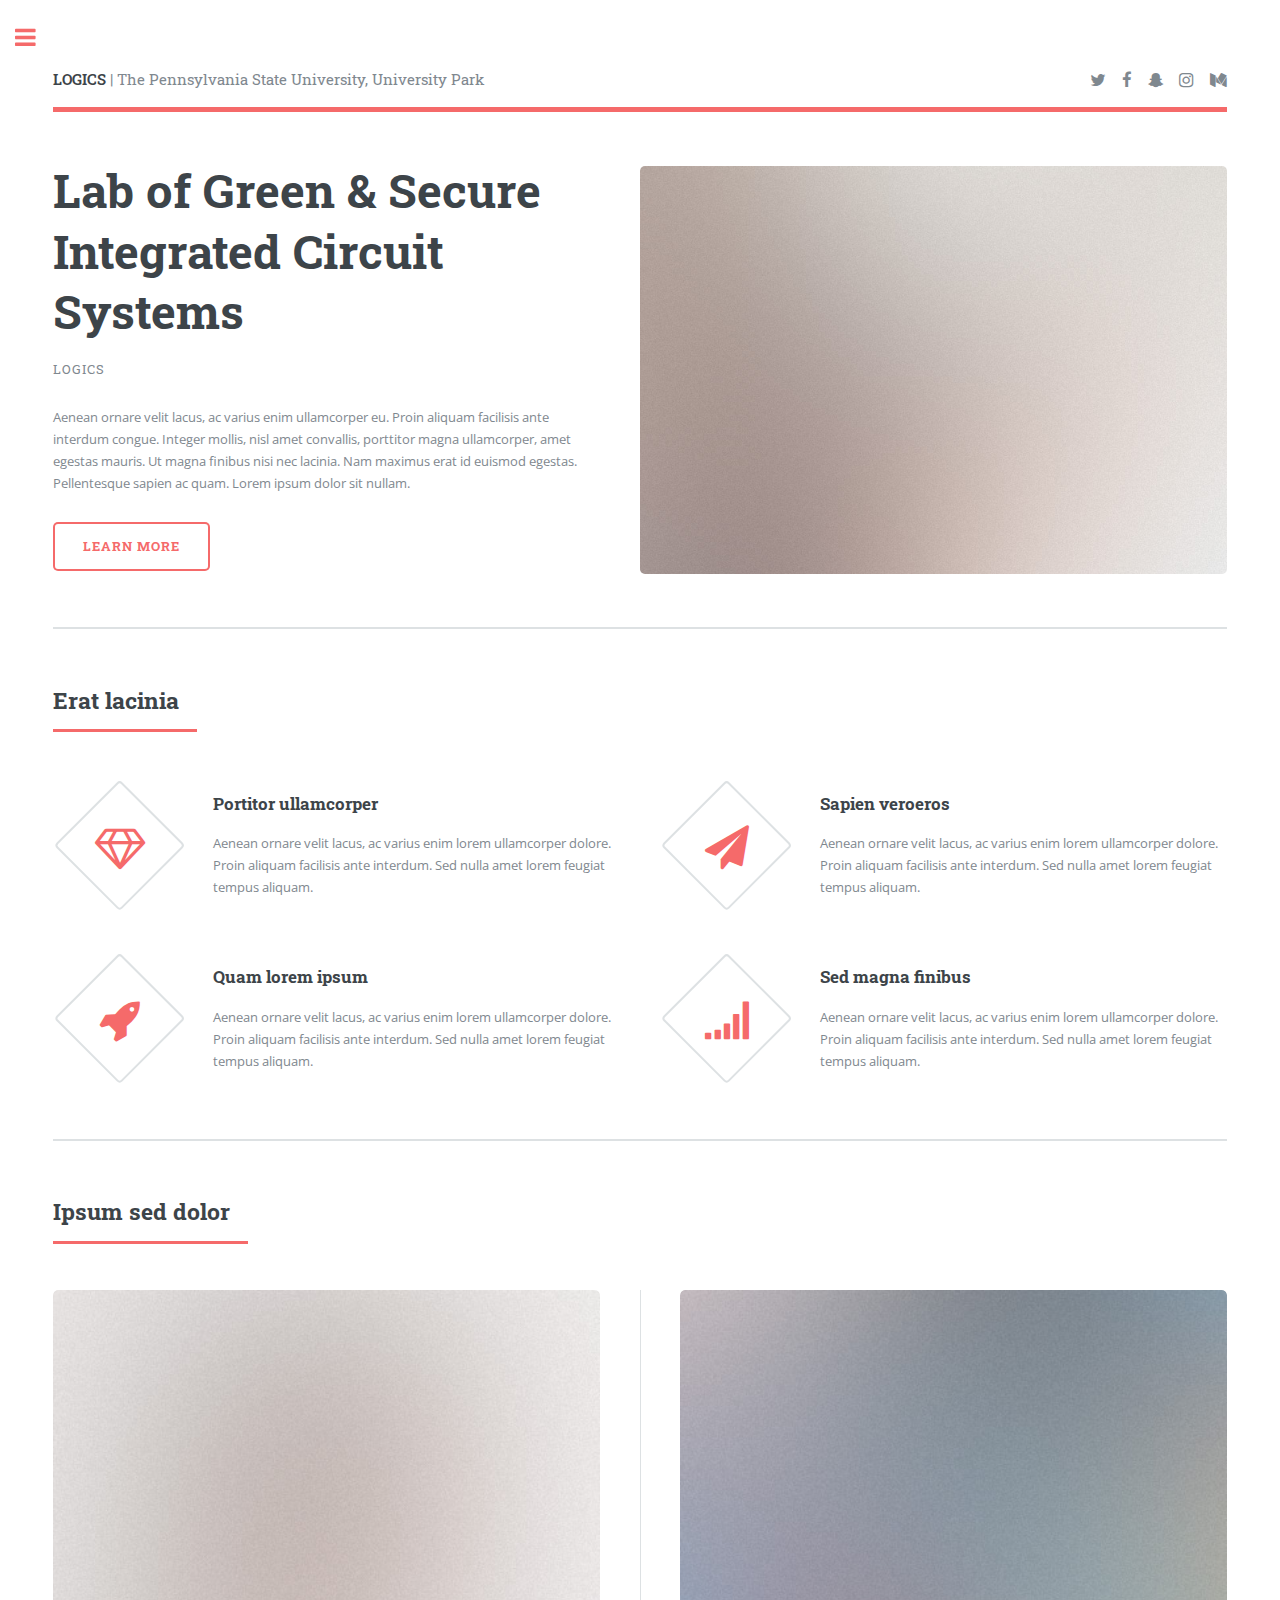
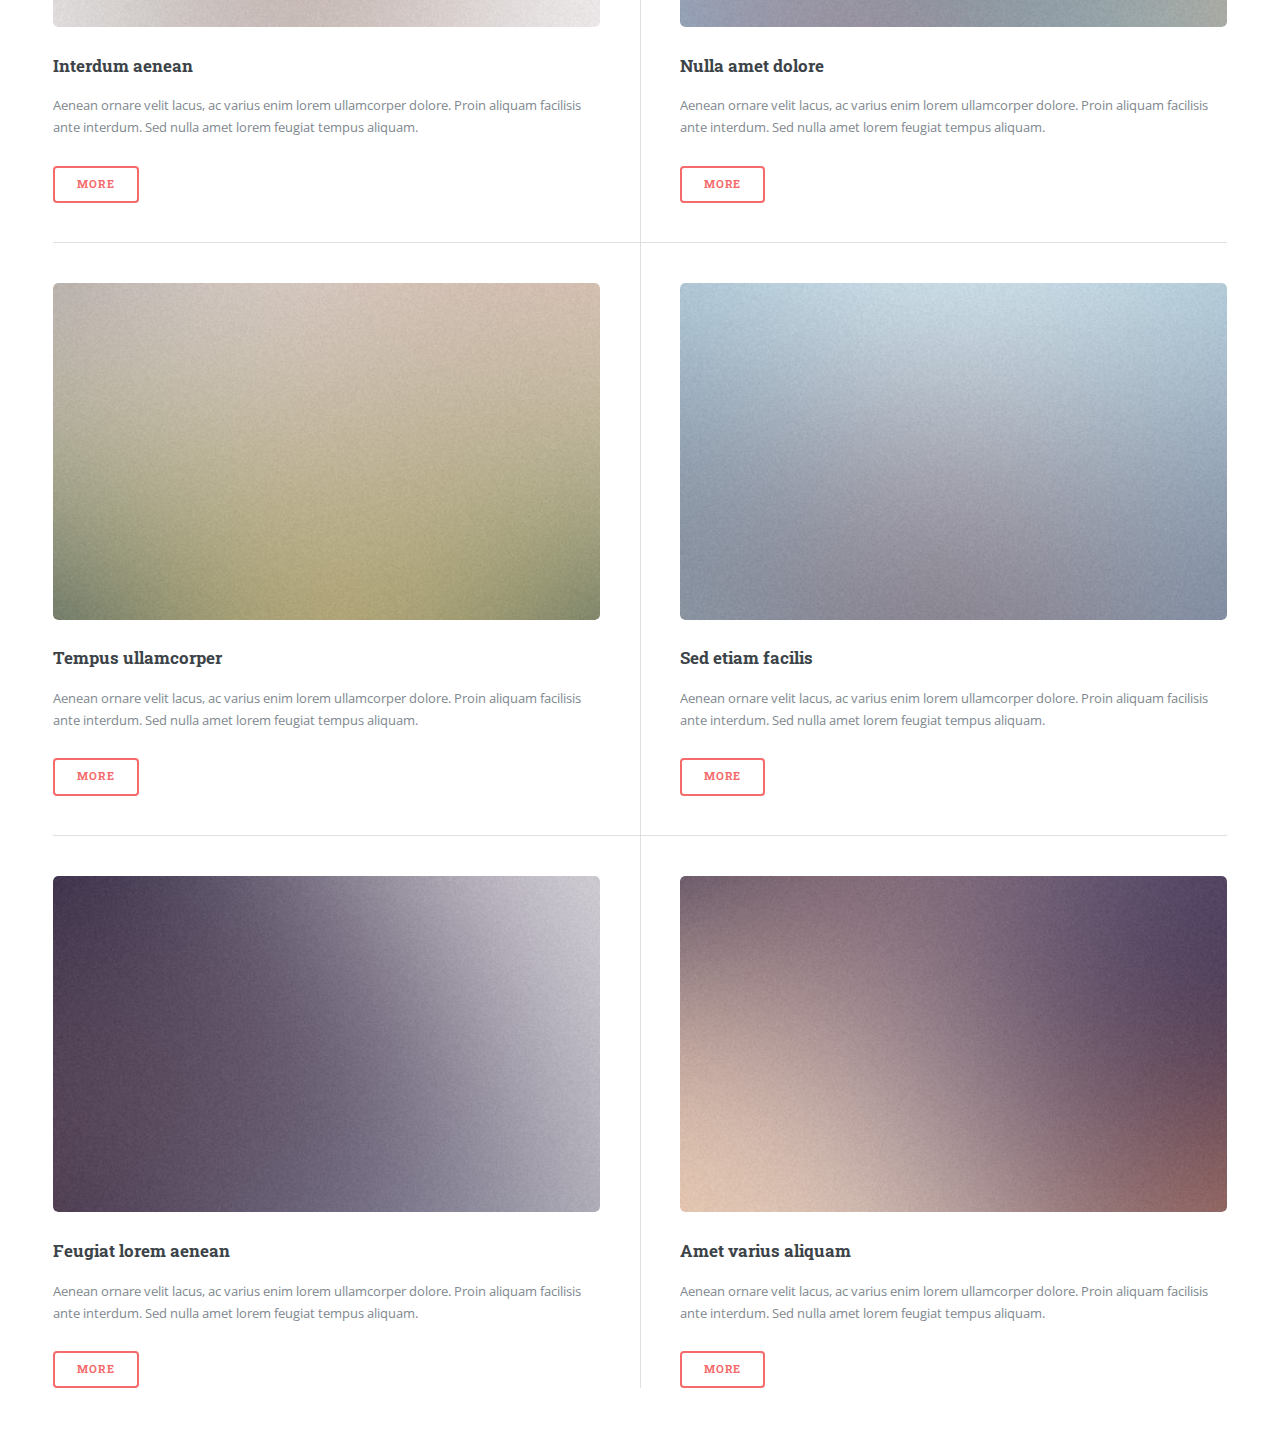
==== commit 5cea3930: "[Update] Sponsor information." ====
--- a/index.html
+++ b/index.html
@@ -5,251 +5,374 @@
 	Free for personal and commercial use under the CCA 3.0 license (html5up.net/license)
 -->
 <html>
-	<head>
-		<title>Editorial by HTML5 UP</title>
-		<meta charset="utf-8" />
-		<meta name="viewport" content="width=device-width, initial-scale=1, user-scalable=no" />
-		<!--[if lte IE 8]><script src="assets/js/ie/html5shiv.js"></script><![endif]-->
-		<link rel="stylesheet" href="assets/css/main.css" />
-		<!--[if lte IE 9]><link rel="stylesheet" href="assets/css/ie9.css" /><![endif]-->
-		<!--[if lte IE 8]><link rel="stylesheet" href="assets/css/ie8.css" /><![endif]-->
-	</head>
-	<body>
-
-		<!-- Wrapper -->
-			<div id="wrapper">
-
-				<!-- Main -->
-					<div id="main">
-						<div class="inner">
-
-							<!-- Header -->
-								<header id="header">
-									<a href="index.html" class="logo"><strong>Editorial</strong> by HTML5 UP</a>
-									<ul class="icons">
-										<li><a href="#" class="icon fa-twitter"><span class="label">Twitter</span></a></li>
-										<li><a href="#" class="icon fa-facebook"><span class="label">Facebook</span></a></li>
-										<li><a href="#" class="icon fa-snapchat-ghost"><span class="label">Snapchat</span></a></li>
-										<li><a href="#" class="icon fa-instagram"><span class="label">Instagram</span></a></li>
-										<li><a href="#" class="icon fa-medium"><span class="label">Medium</span></a></li>
-									</ul>
-								</header>
-
-							<!-- Banner -->
-								<section id="banner">
-									<div class="content">
-										<header>
-											<h1>Hi, I’m Editorial<br />
-											by HTML5 UP</h1>
-											<p>A free and fully responsive site template</p>
-										</header>
-										<p>Aenean ornare velit lacus, ac varius enim ullamcorper eu. Proin aliquam facilisis ante interdum congue. Integer mollis, nisl amet convallis, porttitor magna ullamcorper, amet egestas mauris. Ut magna finibus nisi nec lacinia. Nam maximus erat id euismod egestas. Pellentesque sapien ac quam. Lorem ipsum dolor sit nullam.</p>
-										<ul class="actions">
-											<li><a href="#" class="button big">Learn More</a></li>
-										</ul>
-									</div>
-									<span class="image object">
-										<img src="images/pic10.jpg" alt="" />
-									</span>
-								</section>
-
-							<!-- Section -->
-								<section>
-									<header class="major">
-										<h2>Erat lacinia</h2>
-									</header>
-									<div class="features">
-										<article>
-											<span class="icon fa-diamond"></span>
-											<div class="content">
-												<h3>Portitor ullamcorper</h3>
-												<p>Aenean ornare velit lacus, ac varius enim lorem ullamcorper dolore. Proin aliquam facilisis ante interdum. Sed nulla amet lorem feugiat tempus aliquam.</p>
-											</div>
-										</article>
-										<article>
-											<span class="icon fa-paper-plane"></span>
-											<div class="content">
-												<h3>Sapien veroeros</h3>
-												<p>Aenean ornare velit lacus, ac varius enim lorem ullamcorper dolore. Proin aliquam facilisis ante interdum. Sed nulla amet lorem feugiat tempus aliquam.</p>
-											</div>
-										</article>
-										<article>
-											<span class="icon fa-rocket"></span>
-											<div class="content">
-												<h3>Quam lorem ipsum</h3>
-												<p>Aenean ornare velit lacus, ac varius enim lorem ullamcorper dolore. Proin aliquam facilisis ante interdum. Sed nulla amet lorem feugiat tempus aliquam.</p>
-											</div>
-										</article>
-										<article>
-											<span class="icon fa-signal"></span>
-											<div class="content">
-												<h3>Sed magna finibus</h3>
-												<p>Aenean ornare velit lacus, ac varius enim lorem ullamcorper dolore. Proin aliquam facilisis ante interdum. Sed nulla amet lorem feugiat tempus aliquam.</p>
-											</div>
-										</article>
-									</div>
-								</section>
-
-							<!-- Section -->
-								<section>
-									<header class="major">
-										<h2>Ipsum sed dolor</h2>
-									</header>
-									<div class="posts">
-										<article>
-											<a href="#" class="image"><img src="images/pic01.jpg" alt="" /></a>
-											<h3>Interdum aenean</h3>
-											<p>Aenean ornare velit lacus, ac varius enim lorem ullamcorper dolore. Proin aliquam facilisis ante interdum. Sed nulla amet lorem feugiat tempus aliquam.</p>
-											<ul class="actions">
-												<li><a href="#" class="button">More</a></li>
-											</ul>
-										</article>
-										<article>
-											<a href="#" class="image"><img src="images/pic02.jpg" alt="" /></a>
-											<h3>Nulla amet dolore</h3>
-											<p>Aenean ornare velit lacus, ac varius enim lorem ullamcorper dolore. Proin aliquam facilisis ante interdum. Sed nulla amet lorem feugiat tempus aliquam.</p>
-											<ul class="actions">
-												<li><a href="#" class="button">More</a></li>
-											</ul>
-										</article>
-										<article>
-											<a href="#" class="image"><img src="images/pic03.jpg" alt="" /></a>
-											<h3>Tempus ullamcorper</h3>
-											<p>Aenean ornare velit lacus, ac varius enim lorem ullamcorper dolore. Proin aliquam facilisis ante interdum. Sed nulla amet lorem feugiat tempus aliquam.</p>
-											<ul class="actions">
-												<li><a href="#" class="button">More</a></li>
-											</ul>
-										</article>
-										<article>
-											<a href="#" class="image"><img src="images/pic04.jpg" alt="" /></a>
-											<h3>Sed etiam facilis</h3>
-											<p>Aenean ornare velit lacus, ac varius enim lorem ullamcorper dolore. Proin aliquam facilisis ante interdum. Sed nulla amet lorem feugiat tempus aliquam.</p>
-											<ul class="actions">
-												<li><a href="#" class="button">More</a></li>
-											</ul>
-										</article>
-										<article>
-											<a href="#" class="image"><img src="images/pic05.jpg" alt="" /></a>
-											<h3>Feugiat lorem aenean</h3>
-											<p>Aenean ornare velit lacus, ac varius enim lorem ullamcorper dolore. Proin aliquam facilisis ante interdum. Sed nulla amet lorem feugiat tempus aliquam.</p>
-											<ul class="actions">
-												<li><a href="#" class="button">More</a></li>
-											</ul>
-										</article>
-										<article>
-											<a href="#" class="image"><img src="images/pic06.jpg" alt="" /></a>
-											<h3>Amet varius aliquam</h3>
-											<p>Aenean ornare velit lacus, ac varius enim lorem ullamcorper dolore. Proin aliquam facilisis ante interdum. Sed nulla amet lorem feugiat tempus aliquam.</p>
-											<ul class="actions">
-												<li><a href="#" class="button">More</a></li>
-											</ul>
-										</article>
-									</div>
-								</section>
-
-						</div>
+
+<head>
+	<title>LOGICS | Penn State</title>
+	<meta charset="utf-8" />
+	<meta name="viewport" content="width=device-width, initial-scale=1, user-scalable=no" />
+	<!--[if lte IE 8]><script src="assets/js/ie/html5shiv.js"></script><![endif]-->
+	<link rel="stylesheet" href="assets/css/main.css" />
+	<!--[if lte IE 9]><link rel="stylesheet" href="assets/css/ie9.css" /><![endif]-->
+	<!--[if lte IE 8]><link rel="stylesheet" href="assets/css/ie8.css" /><![endif]-->
+</head>
+
+<body>
+
+	<!-- Wrapper -->
+	<div id="wrapper">
+
+		<!-- Main -->
+		<div id="main">
+			<div class="inner">
+
+				<!-- Header -->
+				<header id="header">
+					<a href="index.html" class="logo">
+						<strong>LOGICS</strong> | The Pennsylvania State University, University Park</a>
+					<ul class="icons">
+						<li>
+							<a href="#" class="icon fa-twitter">
+								<span class="label">Twitter</span>
+							</a>
+						</li>
+						<li>
+							<a href="#" class="icon fa-facebook">
+								<span class="label">Facebook</span>
+							</a>
+						</li>
+						<li>
+							<a href="#" class="icon fa-snapchat-ghost">
+								<span class="label">Snapchat</span>
+							</a>
+						</li>
+						<li>
+							<a href="#" class="icon fa-instagram">
+								<span class="label">Instagram</span>
+							</a>
+						</li>
+						<li>
+							<a href="#" class="icon fa-medium">
+								<span class="label">Medium</span>
+							</a>
+						</li>
+					</ul>
+				</header>
+
+				<!-- Banner -->
+				<section id="banner">
+					<div class="content">
+						<header>
+							<h1>Lab of Green &amp; Secure Integrated Circuit Systems</h1>
+							<p>LOGICS</p>
+						</header>
+						<p>Aenean ornare velit lacus, ac varius enim ullamcorper eu. Proin aliquam facilisis ante interdum congue. Integer mollis,
+							nisl amet convallis, porttitor magna ullamcorper, amet egestas mauris. Ut magna finibus nisi nec lacinia. Nam maximus
+							erat id euismod egestas. Pellentesque sapien ac quam. Lorem ipsum dolor sit nullam.</p>
+						<ul class="actions">
+							<li>
+								<a href="#" class="button big">Learn More</a>
+							</li>
+						</ul>
 					</div>
-
-				<!-- Sidebar -->
-					<div id="sidebar">
-						<div class="inner">
-
-							<!-- Search -->
-								<section id="search" class="alt">
-									<form method="post" action="#">
-										<input type="text" name="query" id="query" placeholder="Search" />
-									</form>
-								</section>
-
-							<!-- Menu -->
-								<nav id="menu">
-									<header class="major">
-										<h2>Menu</h2>
-									</header>
-									<ul>
-										<li><a href="index.html">Homepage</a></li>
-										<li><a href="generic.html">Generic</a></li>
-										<li><a href="elements.html">Elements</a></li>
-										<li>
-											<span class="opener">Submenu</span>
-											<ul>
-												<li><a href="#">Lorem Dolor</a></li>
-												<li><a href="#">Ipsum Adipiscing</a></li>
-												<li><a href="#">Tempus Magna</a></li>
-												<li><a href="#">Feugiat Veroeros</a></li>
-											</ul>
-										</li>
-										<li><a href="#">Etiam Dolore</a></li>
-										<li><a href="#">Adipiscing</a></li>
-										<li>
-											<span class="opener">Another Submenu</span>
-											<ul>
-												<li><a href="#">Lorem Dolor</a></li>
-												<li><a href="#">Ipsum Adipiscing</a></li>
-												<li><a href="#">Tempus Magna</a></li>
-												<li><a href="#">Feugiat Veroeros</a></li>
-											</ul>
-										</li>
-										<li><a href="#">Maximus Erat</a></li>
-										<li><a href="#">Sapien Mauris</a></li>
-										<li><a href="#">Amet Lacinia</a></li>
-									</ul>
-								</nav>
-
-							<!-- Section -->
-								<section>
-									<header class="major">
-										<h2>Ante interdum</h2>
-									</header>
-									<div class="mini-posts">
-										<article>
-											<a href="#" class="image"><img src="images/pic07.jpg" alt="" /></a>
-											<p>Aenean ornare velit lacus, ac varius enim lorem ullamcorper dolore aliquam.</p>
-										</article>
-										<article>
-											<a href="#" class="image"><img src="images/pic08.jpg" alt="" /></a>
-											<p>Aenean ornare velit lacus, ac varius enim lorem ullamcorper dolore aliquam.</p>
-										</article>
-										<article>
-											<a href="#" class="image"><img src="images/pic09.jpg" alt="" /></a>
-											<p>Aenean ornare velit lacus, ac varius enim lorem ullamcorper dolore aliquam.</p>
-										</article>
-									</div>
-									<ul class="actions">
-										<li><a href="#" class="button">More</a></li>
-									</ul>
-								</section>
-
-							<!-- Section -->
-								<section>
-									<header class="major">
-										<h2>Get in touch</h2>
-									</header>
-									<p>Sed varius enim lorem ullamcorper dolore aliquam aenean ornare velit lacus, ac varius enim lorem ullamcorper dolore. Proin sed aliquam facilisis ante interdum. Sed nulla amet lorem feugiat tempus aliquam.</p>
-									<ul class="contact">
-										<li class="fa-envelope-o"><a href="#">information@untitled.tld</a></li>
-										<li class="fa-phone">(000) 000-0000</li>
-										<li class="fa-home">1234 Somewhere Road #8254<br />
-										Nashville, TN 00000-0000</li>
-									</ul>
-								</section>
-
-							<!-- Footer -->
-								<footer id="footer">
-									<p class="copyright">&copy; Untitled. All rights reserved. Demo Images: <a href="https://unsplash.com">Unsplash</a>. Design: <a href="https://html5up.net">HTML5 UP</a>.</p>
-								</footer>
-
-						</div>
+					<span class="image object">
+						<img src="images/pic10.jpg" alt="" />
+					</span>
+				</section>
+
+				<!-- Section -->
+				<section>
+					<header class="major">
+						<h2>Erat lacinia</h2>
+					</header>
+					<div class="features">
+						<article>
+							<span class="icon fa-diamond"></span>
+							<div class="content">
+								<h3>Portitor ullamcorper</h3>
+								<p>Aenean ornare velit lacus, ac varius enim lorem ullamcorper dolore. Proin aliquam facilisis ante interdum. Sed nulla
+									amet lorem feugiat tempus aliquam.</p>
+							</div>
+						</article>
+						<article>
+							<span class="icon fa-paper-plane"></span>
+							<div class="content">
+								<h3>Sapien veroeros</h3>
+								<p>Aenean ornare velit lacus, ac varius enim lorem ullamcorper dolore. Proin aliquam facilisis ante interdum. Sed nulla
+									amet lorem feugiat tempus aliquam.</p>
+							</div>
+						</article>
+						<article>
+							<span class="icon fa-rocket"></span>
+							<div class="content">
+								<h3>Quam lorem ipsum</h3>
+								<p>Aenean ornare velit lacus, ac varius enim lorem ullamcorper dolore. Proin aliquam facilisis ante interdum. Sed nulla
+									amet lorem feugiat tempus aliquam.</p>
+							</div>
+						</article>
+						<article>
+							<span class="icon fa-signal"></span>
+							<div class="content">
+								<h3>Sed magna finibus</h3>
+								<p>Aenean ornare velit lacus, ac varius enim lorem ullamcorper dolore. Proin aliquam facilisis ante interdum. Sed nulla
+									amet lorem feugiat tempus aliquam.</p>
+							</div>
+						</article>
 					</div>
+				</section>
+
+				<!-- Section -->
+				<section>
+					<header class="major">
+						<h2>Ipsum sed dolor</h2>
+					</header>
+					<div class="posts">
+						<article>
+							<a href="#" class="image">
+								<img src="images/pic01.jpg" alt="" />
+							</a>
+							<h3>Interdum aenean</h3>
+							<p>Aenean ornare velit lacus, ac varius enim lorem ullamcorper dolore. Proin aliquam facilisis ante interdum. Sed nulla
+								amet lorem feugiat tempus aliquam.</p>
+							<ul class="actions">
+								<li>
+									<a href="#" class="button">More</a>
+								</li>
+							</ul>
+						</article>
+						<article>
+							<a href="#" class="image">
+								<img src="images/pic02.jpg" alt="" />
+							</a>
+							<h3>Nulla amet dolore</h3>
+							<p>Aenean ornare velit lacus, ac varius enim lorem ullamcorper dolore. Proin aliquam facilisis ante interdum. Sed nulla
+								amet lorem feugiat tempus aliquam.</p>
+							<ul class="actions">
+								<li>
+									<a href="#" class="button">More</a>
+								</li>
+							</ul>
+						</article>
+						<article>
+							<a href="#" class="image">
+								<img src="images/pic03.jpg" alt="" />
+							</a>
+							<h3>Tempus ullamcorper</h3>
+							<p>Aenean ornare velit lacus, ac varius enim lorem ullamcorper dolore. Proin aliquam facilisis ante interdum. Sed nulla
+								amet lorem feugiat tempus aliquam.</p>
+							<ul class="actions">
+								<li>
+									<a href="#" class="button">More</a>
+								</li>
+							</ul>
+						</article>
+						<article>
+							<a href="#" class="image">
+								<img src="images/pic04.jpg" alt="" />
+							</a>
+							<h3>Sed etiam facilis</h3>
+							<p>Aenean ornare velit lacus, ac varius enim lorem ullamcorper dolore. Proin aliquam facilisis ante interdum. Sed nulla
+								amet lorem feugiat tempus aliquam.</p>
+							<ul class="actions">
+								<li>
+									<a href="#" class="button">More</a>
+								</li>
+							</ul>
+						</article>
+						<article>
+							<a href="#" class="image">
+								<img src="images/pic05.jpg" alt="" />
+							</a>
+							<h3>Feugiat lorem aenean</h3>
+							<p>Aenean ornare velit lacus, ac varius enim lorem ullamcorper dolore. Proin aliquam facilisis ante interdum. Sed nulla
+								amet lorem feugiat tempus aliquam.</p>
+							<ul class="actions">
+								<li>
+									<a href="#" class="button">More</a>
+								</li>
+							</ul>
+						</article>
+						<article>
+							<a href="#" class="image">
+								<img src="images/pic06.jpg" alt="" />
+							</a>
+							<h3>Amet varius aliquam</h3>
+							<p>Aenean ornare velit lacus, ac varius enim lorem ullamcorper dolore. Proin aliquam facilisis ante interdum. Sed nulla
+								amet lorem feugiat tempus aliquam.</p>
+							<ul class="actions">
+								<li>
+									<a href="#" class="button">More</a>
+								</li>
+							</ul>
+						</article>
+					</div>
+				</section>
 
 			</div>
-
-		<!-- Scripts -->
-			<script src="assets/js/jquery.min.js"></script>
-			<script src="assets/js/skel.min.js"></script>
-			<script src="assets/js/util.js"></script>
-			<!--[if lte IE 8]><script src="assets/js/ie/respond.min.js"></script><![endif]-->
-			<script src="assets/js/main.js"></script>
-
-	</body>
+		</div>
+
+		<!-- Sidebar -->
+		<div id="sidebar">
+			<div class="inner">
+
+				<!-- Search -->
+				<section id="search" class="alt">
+					<form method="post" action="#">
+						<input type="text" name="query" id="query" placeholder="Search" />
+					</form>
+				</section>
+
+				<!-- Menu -->
+				<nav id="menu">
+					<header class="major">
+						<h2>Menu</h2>
+					</header>
+					<ul>
+						<li>
+							<a href="index.html">Homepage</a>
+						</li>
+						<li>
+							<a href="generic.html">Research</a>
+						</li>
+						<li>
+							<a href="elements.html">Publications</a>
+						</li>
+						<!-- <li>
+							<span class="opener">Submenu</span>
+							<ul>
+								<li>
+									<a href="#">Lorem Dolor</a>
+								</li>
+								<li>
+									<a href="#">Ipsum Adipiscing</a>
+								</li>
+								<li>
+									<a href="#">Tempus Magna</a>
+								</li>
+								<li>
+									<a href="#">Feugiat Veroeros</a>
+								</li>
+							</ul>
+						</li> -->
+						<li>
+							<a href="#">People</a>
+						</li>
+						<li>
+							<a href="#">Gallery</a>
+						</li>
+						<!-- <li>
+							<span class="opener">Another Submenu</span>
+							<ul>
+								<li>
+									<a href="#">Lorem Dolor</a>
+								</li>
+								<li>
+									<a href="#">Ipsum Adipiscing</a>
+								</li>
+								<li>
+									<a href="#">Tempus Magna</a>
+								</li>
+								<li>
+									<a href="#">Feugiat Veroeros</a>
+								</li>
+							</ul>
+						</li> -->
+						<li>
+							<a href="#">Outreach</a>
+						</li>
+						<li>
+							<a href="#">Openings</a>
+						</li>
+						<!-- <li>
+							<a href="#">Amet Lacinia</a>
+						</li> -->
+					</ul>
+				</nav>
+
+				<!-- Section -->
+				<section>
+					<header class="major">
+						<h2>Our Sponsors</h2>
+					</header>
+					<div class="mini-posts">
+						<article>
+							<a href="#" class="image">
+								<img src="images/NSF.png" alt="" />
+							</a>
+							<p>
+								<strong>National Science Foundation</strong>
+								<br/> Grants: #CNS-1722557, #CCF-1718474 and #DGE-1723687
+							</p>
+						</article>
+						<article>
+							<a href="#" class="image">
+								<img src="images/DARPA.png" alt="" />
+							</a>
+							<p>
+								<strong>Advanced Research Projects Agency</strong>
+								<br/> Young Faculty Award: #D15AP00089
+							</p>
+						</article>
+						<article>
+							<a href="#" class="image">
+								<img src="images/Intel.svg" alt="" />
+							</a>
+							<p>
+								<strong>Intel Corp.</strong>
+							</p>
+						</article>
+						<article>
+							<a href="#" class="image">
+								<img src="images/SRC.jpg" alt="" />
+							</a>
+							<p>
+								<strong>Semiconductor Research Corporation (SRC)</strong>
+								<br/> Task ID: #GRC-2727.001 [Project Completed]
+							</p>
+						</article>
+
+					</div>
+					<!-- <ul class="actions">
+						<li>
+							<a href="#" class="button">More</a>
+						</li>
+					</ul> -->
+				</section>
+
+				<!-- Section -->
+				<section>
+					<header class="major">
+						<h2>Contact</h2>
+					</header>
+					<p>Interested in joining our team? Get in touch with us!</p>
+					<ul class="contact">
+						<li class="fa-envelope-o">
+							<a href="#">logics@psu.edu</a>
+						</li>
+						<li class="fa-phone">+1 (814) 865-1298</li>
+						<li class="fa-building">303 Electrical Engineering West
+							<br /> University Park, PA 16802</li>
+					</ul>
+				</section>
+
+				<!-- Footer -->
+				<footer id="footer">
+					<p class="copyright">&copy; LOGICS 2018
+						<!-- <a href="https://unsplash.com">Unsplash</a>. Design:
+						<a href="https://html5up.net">HTML5 UP</a>.</p> -->
+				</footer>
+
+			</div>
+		</div>
+
+	</div>
+
+	<!-- Scripts -->
+	<script src="assets/js/jquery.min.js"></script>
+	<script src="assets/js/skel.min.js"></script>
+	<script src="assets/js/util.js"></script>
+	<!--[if lte IE 8]><script src="assets/js/ie/respond.min.js"></script><![endif]-->
+	<script src="assets/js/main.js"></script>
+
+</body>
+
 </html>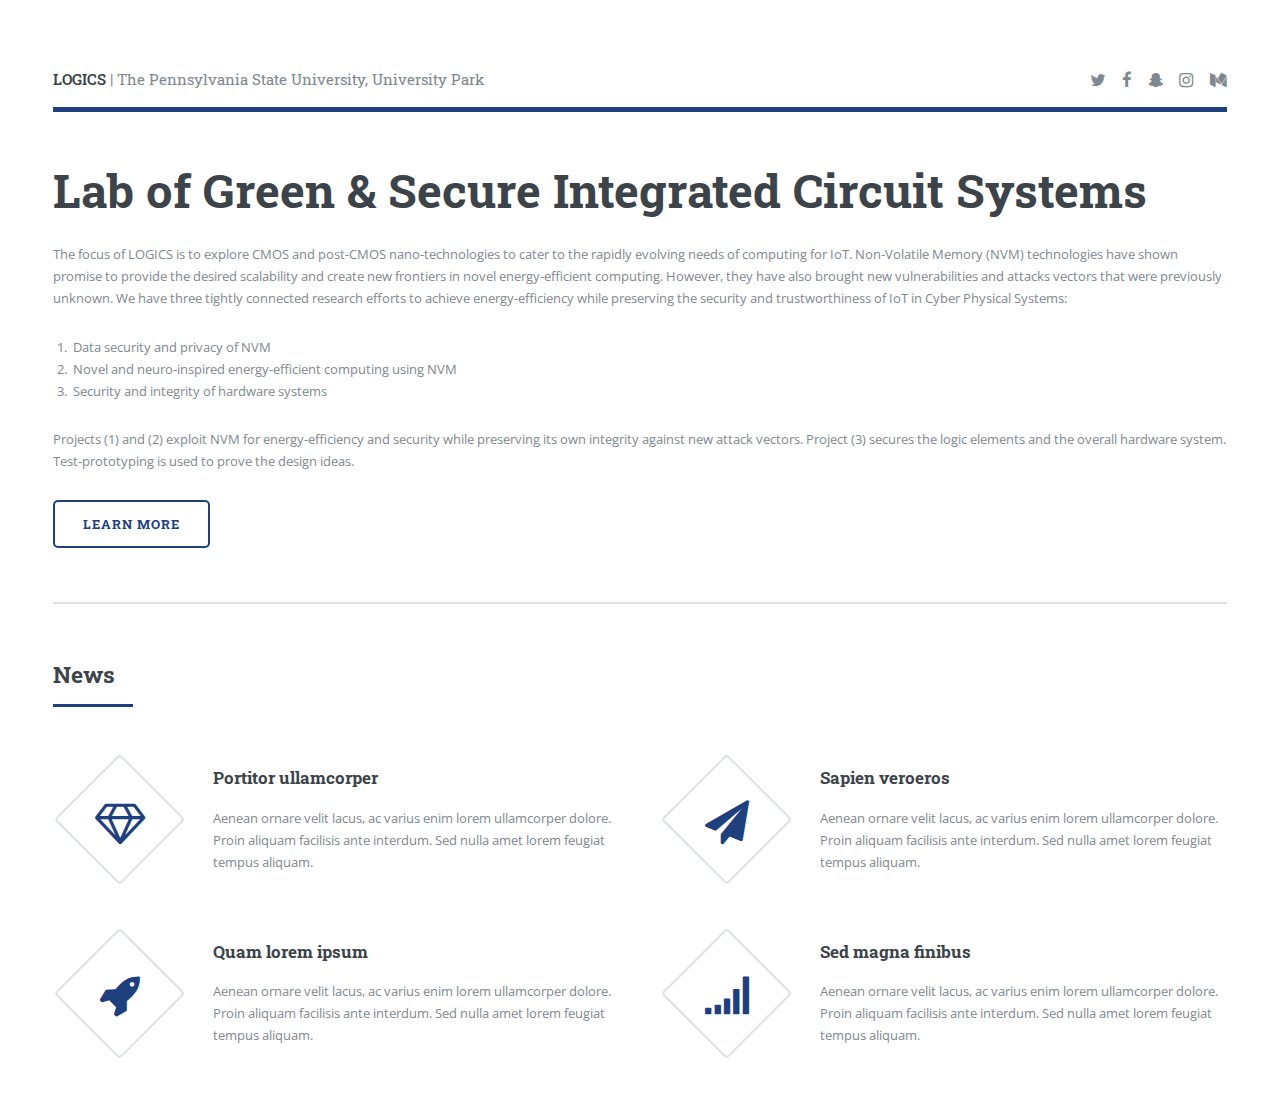
==== commit 42d7b4f8: "[Refactor] Migrated sidebar to separate file." ====
--- a/index.html
+++ b/index.html
@@ -63,26 +63,38 @@
 					<div class="content">
 						<header>
 							<h1>Lab of Green &amp; Secure Integrated Circuit Systems</h1>
-							<p>LOGICS</p>
 						</header>
-						<p>Aenean ornare velit lacus, ac varius enim ullamcorper eu. Proin aliquam facilisis ante interdum congue. Integer mollis,
-							nisl amet convallis, porttitor magna ullamcorper, amet egestas mauris. Ut magna finibus nisi nec lacinia. Nam maximus
-							erat id euismod egestas. Pellentesque sapien ac quam. Lorem ipsum dolor sit nullam.</p>
+						<p>The focus of LOGICS is to explore CMOS and post-CMOS nano-technologies to cater to the rapidly evolving needs of computing
+							for IoT. Non-Volatile Memory (NVM) technologies have shown promise to provide the desired scalability and create new
+							frontiers in novel energy-efficient computing. However, they have also brought new vulnerabilities and attacks vectors
+							that were previously unknown. We have three tightly connected research efforts to achieve energy-efficiency while
+							preserving the security and trustworthiness of IoT in Cyber Physical Systems:
+							<ol>
+								<li>Data security and privacy of NVM</li>
+								<li>Novel and neuro-inspired energy-efficient computing using NVM</li>
+								<li>Security and integrity of hardware systems</li>
+							</ol>
+						</p>
+						<p>
+							Projects (1) and (2) exploit NVM for energy-efficiency and security while preserving its own integrity against new attack
+							vectors. Project (3) secures the logic elements and the overall hardware system. Test-prototyping is used to prove
+							the design ideas.
+						</p>
 						<ul class="actions">
 							<li>
-								<a href="#" class="button big">Learn More</a>
+								<a href="research.html" class="button big">Learn More</a>
 							</li>
 						</ul>
 					</div>
-					<span class="image object">
+					<!-- <span class="image object">
 						<img src="images/pic10.jpg" alt="" />
-					</span>
+					</span> -->
 				</section>
 
 				<!-- Section -->
 				<section>
 					<header class="major">
-						<h2>Erat lacinia</h2>
+						<h2>News</h2>
 					</header>
 					<div class="features">
 						<article>
@@ -119,250 +131,11 @@
 						</article>
 					</div>
 				</section>
-
-				<!-- Section -->
-				<section>
-					<header class="major">
-						<h2>Ipsum sed dolor</h2>
-					</header>
-					<div class="posts">
-						<article>
-							<a href="#" class="image">
-								<img src="images/pic01.jpg" alt="" />
-							</a>
-							<h3>Interdum aenean</h3>
-							<p>Aenean ornare velit lacus, ac varius enim lorem ullamcorper dolore. Proin aliquam facilisis ante interdum. Sed nulla
-								amet lorem feugiat tempus aliquam.</p>
-							<ul class="actions">
-								<li>
-									<a href="#" class="button">More</a>
-								</li>
-							</ul>
-						</article>
-						<article>
-							<a href="#" class="image">
-								<img src="images/pic02.jpg" alt="" />
-							</a>
-							<h3>Nulla amet dolore</h3>
-							<p>Aenean ornare velit lacus, ac varius enim lorem ullamcorper dolore. Proin aliquam facilisis ante interdum. Sed nulla
-								amet lorem feugiat tempus aliquam.</p>
-							<ul class="actions">
-								<li>
-									<a href="#" class="button">More</a>
-								</li>
-							</ul>
-						</article>
-						<article>
-							<a href="#" class="image">
-								<img src="images/pic03.jpg" alt="" />
-							</a>
-							<h3>Tempus ullamcorper</h3>
-							<p>Aenean ornare velit lacus, ac varius enim lorem ullamcorper dolore. Proin aliquam facilisis ante interdum. Sed nulla
-								amet lorem feugiat tempus aliquam.</p>
-							<ul class="actions">
-								<li>
-									<a href="#" class="button">More</a>
-								</li>
-							</ul>
-						</article>
-						<article>
-							<a href="#" class="image">
-								<img src="images/pic04.jpg" alt="" />
-							</a>
-							<h3>Sed etiam facilis</h3>
-							<p>Aenean ornare velit lacus, ac varius enim lorem ullamcorper dolore. Proin aliquam facilisis ante interdum. Sed nulla
-								amet lorem feugiat tempus aliquam.</p>
-							<ul class="actions">
-								<li>
-									<a href="#" class="button">More</a>
-								</li>
-							</ul>
-						</article>
-						<article>
-							<a href="#" class="image">
-								<img src="images/pic05.jpg" alt="" />
-							</a>
-							<h3>Feugiat lorem aenean</h3>
-							<p>Aenean ornare velit lacus, ac varius enim lorem ullamcorper dolore. Proin aliquam facilisis ante interdum. Sed nulla
-								amet lorem feugiat tempus aliquam.</p>
-							<ul class="actions">
-								<li>
-									<a href="#" class="button">More</a>
-								</li>
-							</ul>
-						</article>
-						<article>
-							<a href="#" class="image">
-								<img src="images/pic06.jpg" alt="" />
-							</a>
-							<h3>Amet varius aliquam</h3>
-							<p>Aenean ornare velit lacus, ac varius enim lorem ullamcorper dolore. Proin aliquam facilisis ante interdum. Sed nulla
-								amet lorem feugiat tempus aliquam.</p>
-							<ul class="actions">
-								<li>
-									<a href="#" class="button">More</a>
-								</li>
-							</ul>
-						</article>
-					</div>
-				</section>
-
 			</div>
 		</div>
 
 		<!-- Sidebar -->
-		<div id="sidebar">
-			<div class="inner">
-
-				<!-- Search -->
-				<section id="search" class="alt">
-					<form method="post" action="#">
-						<input type="text" name="query" id="query" placeholder="Search" />
-					</form>
-				</section>
-
-				<!-- Menu -->
-				<nav id="menu">
-					<header class="major">
-						<h2>Menu</h2>
-					</header>
-					<ul>
-						<li>
-							<a href="index.html">Homepage</a>
-						</li>
-						<li>
-							<a href="generic.html">Research</a>
-						</li>
-						<li>
-							<a href="elements.html">Publications</a>
-						</li>
-						<!-- <li>
-							<span class="opener">Submenu</span>
-							<ul>
-								<li>
-									<a href="#">Lorem Dolor</a>
-								</li>
-								<li>
-									<a href="#">Ipsum Adipiscing</a>
-								</li>
-								<li>
-									<a href="#">Tempus Magna</a>
-								</li>
-								<li>
-									<a href="#">Feugiat Veroeros</a>
-								</li>
-							</ul>
-						</li> -->
-						<li>
-							<a href="#">People</a>
-						</li>
-						<li>
-							<a href="#">Gallery</a>
-						</li>
-						<!-- <li>
-							<span class="opener">Another Submenu</span>
-							<ul>
-								<li>
-									<a href="#">Lorem Dolor</a>
-								</li>
-								<li>
-									<a href="#">Ipsum Adipiscing</a>
-								</li>
-								<li>
-									<a href="#">Tempus Magna</a>
-								</li>
-								<li>
-									<a href="#">Feugiat Veroeros</a>
-								</li>
-							</ul>
-						</li> -->
-						<li>
-							<a href="#">Outreach</a>
-						</li>
-						<li>
-							<a href="#">Openings</a>
-						</li>
-						<!-- <li>
-							<a href="#">Amet Lacinia</a>
-						</li> -->
-					</ul>
-				</nav>
-
-				<!-- Section -->
-				<section>
-					<header class="major">
-						<h2>Our Sponsors</h2>
-					</header>
-					<div class="mini-posts">
-						<article>
-							<a href="#" class="image">
-								<img src="images/NSF.png" alt="" />
-							</a>
-							<p>
-								<strong>National Science Foundation</strong>
-								<br/> Grants: #CNS-1722557, #CCF-1718474 and #DGE-1723687
-							</p>
-						</article>
-						<article>
-							<a href="#" class="image">
-								<img src="images/DARPA.png" alt="" />
-							</a>
-							<p>
-								<strong>Advanced Research Projects Agency</strong>
-								<br/> Young Faculty Award: #D15AP00089
-							</p>
-						</article>
-						<article>
-							<a href="#" class="image">
-								<img src="images/Intel.svg" alt="" />
-							</a>
-							<p>
-								<strong>Intel Corp.</strong>
-							</p>
-						</article>
-						<article>
-							<a href="#" class="image">
-								<img src="images/SRC.jpg" alt="" />
-							</a>
-							<p>
-								<strong>Semiconductor Research Corporation (SRC)</strong>
-								<br/> Task ID: #GRC-2727.001 [Project Completed]
-							</p>
-						</article>
-
-					</div>
-					<!-- <ul class="actions">
-						<li>
-							<a href="#" class="button">More</a>
-						</li>
-					</ul> -->
-				</section>
-
-				<!-- Section -->
-				<section>
-					<header class="major">
-						<h2>Contact</h2>
-					</header>
-					<p>Interested in joining our team? Get in touch with us!</p>
-					<ul class="contact">
-						<li class="fa-envelope-o">
-							<a href="#">logics@psu.edu</a>
-						</li>
-						<li class="fa-phone">+1 (814) 865-1298</li>
-						<li class="fa-building">303 Electrical Engineering West
-							<br /> University Park, PA 16802</li>
-					</ul>
-				</section>
-
-				<!-- Footer -->
-				<footer id="footer">
-					<p class="copyright">&copy; LOGICS 2018
-						<!-- <a href="https://unsplash.com">Unsplash</a>. Design:
-						<a href="https://html5up.net">HTML5 UP</a>.</p> -->
-				</footer>
-
-			</div>
-		</div>
+		<div id="sidebar"></div>
 
 	</div>
 
@@ -372,7 +145,9 @@
 	<script src="assets/js/util.js"></script>
 	<!--[if lte IE 8]><script src="assets/js/ie/respond.min.js"></script><![endif]-->
 	<script src="assets/js/main.js"></script>
-
+	<script>
+		$("#sidebar").load("sidebar.html");
+	</script>
 </body>
 
 </html>--- a/assets/css/main.css
+++ b/assets/css/main.css
@@ -45,6 +45,7 @@
 	}
 
 	body {
+		text-size-adjust: none;
 		-webkit-text-size-adjust: none;
 	}
 
@@ -2107,13 +2108,13 @@
 		-ms-transition: color 0.2s ease-in-out, border-bottom-color 0.2s ease-in-out;
 		transition: color 0.2s ease-in-out, border-bottom-color 0.2s ease-in-out;
 		border-bottom: dotted 1px;
-		color: #f56a6a;
+		color: #1e407c;
 		text-decoration: none;
 	}
 
 		a:hover {
-			border-bottom-color: #f56a6a;
-			color: #f56a6a !important;
+			border-bottom-color: #1e407c;
+			color: #1e407c !important;
 		}
 
 			a:hover strong {
@@ -2282,7 +2283,7 @@
 	}
 
 	header.major > :last-child {
-		border-bottom: solid 3px #f56a6a;
+		border-bottom: solid 3px #1e407c;
 		display: inline-block;
 		margin: 0 0 2em 0;
 		padding: 0 0.75em 0.5em 0;
@@ -2349,8 +2350,8 @@
 		input[type="url"]:focus,
 		select:focus,
 		textarea:focus {
-			border-color: #f56a6a;
-			box-shadow: 0 0 0 1px #f56a6a;
+			border-color: #1e407c;
+			box-shadow: 0 0 0 1px #1e407c;
 		}
 
 	.select-wrapper {
@@ -2463,8 +2464,8 @@
 
 		input[type="checkbox"]:focus + label:before,
 		input[type="radio"]:focus + label:before {
-			border-color: #f56a6a;
-			box-shadow: 0 0 0 1px #f56a6a;
+			border-color: #1e407c;
+			box-shadow: 0 0 0 1px #1e407c;
 		}
 
 	input[type="checkbox"] + label:before {
@@ -2596,6 +2597,58 @@
 				width: 100%;
 			}
 
+	.image-profile {
+		border-radius: 20em;
+		border: 0;
+		display: inline-block;
+		position: relative;
+	}
+
+		.image-profile img {
+			border-radius: 0.375em;
+			display: block;
+		}
+
+		.image-profile.left, .image-profile.right {
+			max-width: 40%;
+		}
+
+			.image-profile.left img, .image-profile.right img {
+				width: 100%;
+			}
+
+		.image-profile.left {
+			float: left;
+			padding: 0 1.5em 1em 0;
+			top: 0.25em;
+		}
+
+		.image-profile.right {
+			float: right;
+			padding: 0 0 1em 1.5em;
+			top: 0.25em;
+		}
+
+		.image-profile.fit {
+			display: block;
+			margin: 0 0 2em 0;
+			width: 100%;
+		}
+
+			.image-profile.fit img {
+				width: 100%;
+			}
+
+		.image-profile.main {
+			display: block;
+			margin: 0 0 3em 0;
+			width: 100%;
+		}
+
+			.image-profile.main img {
+				width: 100%;
+			}
+
 	a.image {
 		overflow: hidden;
 	}
@@ -2697,7 +2750,7 @@
 				}
 
 				ul.contact li:before {
-					color: #f56a6a;
+					color: #1e407c;
 					display: inline-block;
 					font-size: 1.5em;
 					height: 1.125em;
@@ -2722,6 +2775,54 @@
 				ul.contact li a {
 					color: inherit;
 				}
+
+		ul.contact-compact {
+			list-style: none;
+			padding: 0;
+		}
+
+			ul.contact-compact li {
+				text-decoration: none;
+				margin: 0 0 0 0;
+				padding: 1.5em 0 0 3em;
+				position: relative;
+			}
+
+				ul.contact-compact li:before {
+					-moz-osx-font-smoothing: grayscale;
+					-webkit-font-smoothing: antialiased;
+					font-family: FontAwesome;
+					font-style: normal;
+					font-weight: normal;
+					text-transform: none !important;
+				}
+
+				ul.contact-compact li:before {
+					color: #1e407c;
+					display: inline-block;
+					font-size: 1.5em;
+					height: 1.125em;
+					left: 0;
+					line-height: 1.125em;
+					position: absolute;
+					text-align: center;
+					top: 1em;
+					width: 1.5em;
+				}
+
+				ul.contact-compact li:first-child {
+					border-top: 0;
+					margin-top: 0;
+					padding-top: 0;
+				}
+
+					ul.contact-compact li:first-child:before {
+						top: 0;
+					}
+
+				ul.contact-compact li a {
+					color: inherit;
+				}				
 
 		ul.actions {
 			cursor: default;
@@ -2821,16 +2922,16 @@
 				}
 
 					ul.pagination li > .page.active {
-						background-color: #f56a6a;
+						background-color: #1e407c;
 						color: #ffffff !important;
 					}
 
 						ul.pagination li > .page.active:hover {
-							background-color: #f67878;
+							background-color: #96bee6;
 						}
 
 						ul.pagination li > .page.active:active {
-							background-color: #f45c5c;
+							background-color: #1e407c;
 						}
 
 				ul.pagination li:first-child {
@@ -2953,8 +3054,8 @@
 		background-color: transparent;
 		border-radius: 0.375em;
 		border: 0;
-		box-shadow: inset 0 0 0 2px #f56a6a;
-		color: #f56a6a !important;
+		box-shadow: inset 0 0 0 2px #1e407c;
+		color: #1e407c !important;
 		cursor: pointer;
 		display: inline-block;
 		font-family: "Roboto Slab", serif;
@@ -2975,7 +3076,7 @@
 		input[type="button"]:hover,
 		button:hover,
 		.button:hover {
-			background-color: rgba(245, 106, 106, 0.05);
+			background-color: rgba(150, 190, 230, 0.15);
 		}
 
 		input[type="submit"]:active,
@@ -2983,7 +3084,7 @@
 		input[type="button"]:active,
 		button:active,
 		.button:active {
-			background-color: rgba(245, 106, 106, 0.15);
+			background-color: rgba(150, 190, 230, 0.5);
 		}
 
 		input[type="submit"].icon:before,
@@ -3027,7 +3128,7 @@
 		input[type="button"].special,
 		button.special,
 		.button.special {
-			background-color: #f56a6a;
+			background-color: #1e407c;
 			box-shadow: none;
 			color: #ffffff !important;
 		}
@@ -3037,7 +3138,7 @@
 			input[type="button"].special:hover,
 			button.special:hover,
 			.button.special:hover {
-				background-color: #f67878;
+				background-color: #96bee6;
 			}
 
 			input[type="submit"].special:active,
@@ -3045,7 +3146,7 @@
 			input[type="button"].special:active,
 			button.special:active,
 			.button.special:active {
-				background-color: #f45c5c;
+				background-color: #1e407c;
 			}
 
 		input[type="submit"].disabled, input[type="submit"]:disabled,
@@ -3147,7 +3248,7 @@
 			}
 
 				.features article .icon:before {
-					color: #f56a6a;
+					color: #1e407c;
 					font-size: 2.75rem;
 					position: relative;
 					top: 0.05em;
@@ -3792,7 +3893,7 @@
 		display: -webkit-flex;
 		display: -ms-flex;
 		display: flex;
-		border-bottom: solid 5px #f56a6a;
+		border-bottom: solid 5px #1e407c;
 		padding: 6em 0 1em 0;
 		position: relative;
 	}
@@ -3987,7 +4088,7 @@
 		}
 
 			#menu ul a:hover, #menu ul span:hover {
-				color: #f56a6a;
+				color: #1e407c;
 			}
 
 			#menu ul a.opener, #menu ul span.opener {
@@ -4021,7 +4122,7 @@
 				}
 
 				#menu ul a.opener:hover:before, #menu ul span.opener:hover:before {
-					color: #f56a6a;
+					color: #1e407c;
 				}
 
 				#menu ul a.opener.active + ul, #menu ul span.opener.active + ul {
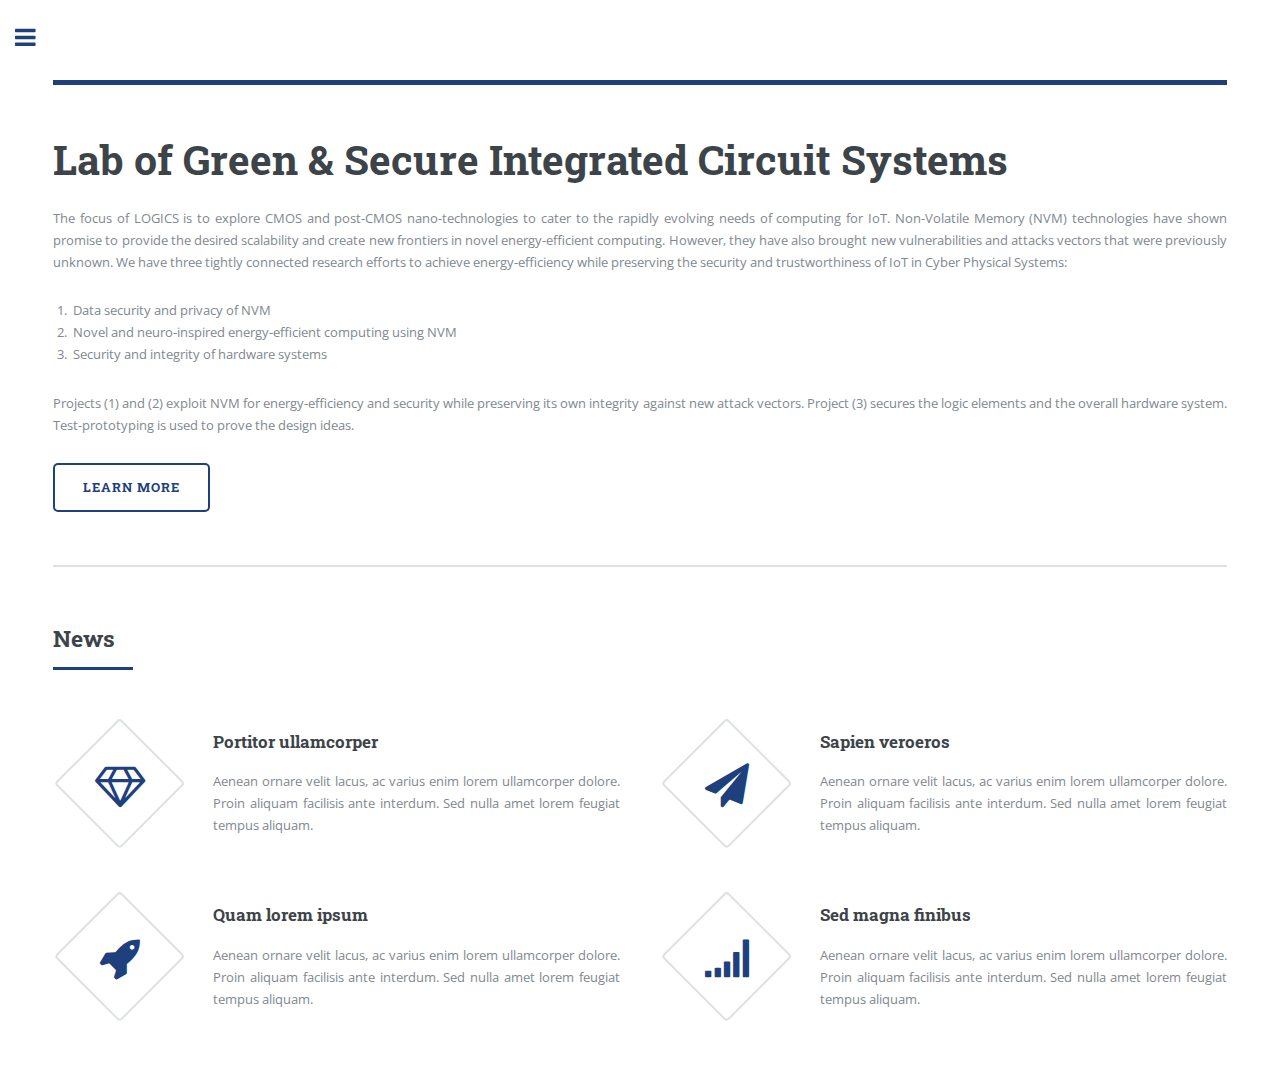
==== commit 6f294966: "[Add] Favicon." ====
--- a/index.html
+++ b/index.html
@@ -14,6 +14,7 @@
 	<link rel="stylesheet" href="assets/css/main.css" />
 	<!--[if lte IE 9]><link rel="stylesheet" href="assets/css/ie9.css" /><![endif]-->
 	<!--[if lte IE 8]><link rel="stylesheet" href="assets/css/ie8.css" /><![endif]-->
+	<link rel="shortcut icon" type="image/x-icon" href="favicon.ico" />
 </head>
 
 <body>
@@ -27,35 +28,6 @@
 
 				<!-- Header -->
 				<header id="header">
-					<a href="index.html" class="logo">
-						<strong>LOGICS</strong> | The Pennsylvania State University, University Park</a>
-					<ul class="icons">
-						<li>
-							<a href="#" class="icon fa-twitter">
-								<span class="label">Twitter</span>
-							</a>
-						</li>
-						<li>
-							<a href="#" class="icon fa-facebook">
-								<span class="label">Facebook</span>
-							</a>
-						</li>
-						<li>
-							<a href="#" class="icon fa-snapchat-ghost">
-								<span class="label">Snapchat</span>
-							</a>
-						</li>
-						<li>
-							<a href="#" class="icon fa-instagram">
-								<span class="label">Instagram</span>
-							</a>
-						</li>
-						<li>
-							<a href="#" class="icon fa-medium">
-								<span class="label">Medium</span>
-							</a>
-						</li>
-					</ul>
 				</header>
 
 				<!-- Banner -->
@@ -147,6 +119,7 @@
 	<script src="assets/js/main.js"></script>
 	<script>
 		$("#sidebar").load("sidebar.html");
+		$("#header").load("header.html");
 	</script>
 </body>
 
--- a/assets/css/main.css
+++ b/assets/css/main.css
@@ -2132,6 +2132,7 @@
 
 	p {
 		margin: 0 0 2em 0;
+		text-align: justify;
 	}
 
 	h1, h2, h3, h4, h5, h6 {
@@ -2148,7 +2149,7 @@
 		}
 
 	h1 {
-		font-size: 4em;
+		font-size: 3.20em;
 		margin: 0 0 0.5em 0;
 		line-height: 1.3;
 	}
@@ -2176,7 +2177,7 @@
 	@media screen and (max-width: 1680px) {
 
 		h1 {
-			font-size: 3.5em;
+			font-size: 3.10em;
 		}
 
 	}
@@ -2184,7 +2185,7 @@
 	@media screen and (max-width: 980px) {
 
 		h1 {
-			font-size: 3.25em;
+			font-size: 3em;
 		}
 
 	}
@@ -2597,6 +2598,29 @@
 				width: 100%;
 			}
 
+		.image.fixed {
+			display: block;
+			margin: 0 0 3em 0;
+			width: 100%;
+		}
+
+			.image.fixed img {
+				margin: auto;
+			}
+		
+		@media screen and (max-width: 736px) {
+			
+			.image.fixed {
+				display: block;
+				margin: 0 0 3em 0;
+				width: 100%;
+			}
+
+				.image.fixed img {
+					width: 100%;
+				}
+		}
+
 	.image-profile {
 		border-radius: 20em;
 		border: 0;
@@ -2973,6 +2997,13 @@
 	.table-wrapper {
 		-webkit-overflow-scrolling: touch;
 		overflow-x: auto;
+	}
+
+	.table-wrapper-hfixed {
+		-webkit-overflow-scrolling: touch;
+		overflow-x: auto;
+		overflow-y: scroll;
+		max-height: 20em;
 	}
 
 	table {
@@ -3384,8 +3415,8 @@
 		-webkit-flex-wrap: wrap;
 		-ms-flex-wrap: wrap;
 		flex-wrap: wrap;
-		margin: 0 0 2em -6em;
-		width: calc(100% + 6em);
+		margin: 0 0 2em -4em;
+		width: calc(100% + 4em);
 	}
 
 		.posts article {
@@ -3397,17 +3428,17 @@
 			-webkit-flex-shrink: 1;
 			-ms-flex-shrink: 1;
 			flex-shrink: 1;
-			margin: 0 0 6em 6em;
+			margin: 0 0 4em 4em;
 			position: relative;
-			width: calc(33.33333% - 6em);
+			width: calc(25% - 4em);
 		}
 
 			.posts article:before {
 				background: rgba(210, 215, 217, 0.75);
 				content: '';
 				display: block;
-				height: calc(100% + 6em);
-				left: -3em;
+				height: calc(100% + 4em);
+				left: -2em;
 				position: absolute;
 				top: 0;
 				width: 1px;
@@ -3415,13 +3446,13 @@
 
 			.posts article:after {
 				background: rgba(210, 215, 217, 0.75);
-				bottom: -3em;
+				bottom: -2em;
 				content: '';
 				display: block;
 				height: 1px;
 				position: absolute;
 				right: 0;
-				width: calc(100% + 6em);
+				width: calc(100% + 4em);
 			}
 
 			.posts article > :last-child {
@@ -3440,6 +3471,34 @@
 
 		@media screen and (min-width: 1681px) {
 
+			.posts article:nth-child(4n + 1):before {
+				display: none;
+			}
+
+			.posts article:nth-child(4n + 1):after {
+				width: 100%;
+			}
+
+			.posts article:nth-last-child(1), .posts article:nth-last-child(2), .posts article:nth-last-child(3), .posts article:nth-last-child(4) {
+				margin-bottom: 0;
+			}
+
+				.posts article:nth-last-child(1):before, .posts article:nth-last-child(2):before, .posts article:nth-last-child(3):before, .posts article:nth-last-child(4):before {
+					height: 100%;
+				}
+
+				.posts article:nth-last-child(1):after, .posts article:nth-last-child(2):after, .posts article:nth-last-child(3):after, .posts article:nth-last-child(4):after {
+					display: none;
+				}
+
+		}
+
+		@media screen and (min-width: 737px) and (max-width: 1680px) {
+
+			.posts article {
+				width: calc(33.33333% - 4em);
+			}
+			
 			.posts article:nth-child(3n + 1):before {
 				display: none;
 			}
@@ -3462,19 +3521,7 @@
 
 		}
 
-		@media screen and (max-width: 1680px) {
-
-			.posts article {
-				width: calc(50% - 6em);
-			}
-
-				.posts article:nth-last-child(3) {
-					margin-bottom: 6em;
-				}
-
-		}
-
-		@media screen and (min-width: 481px) and (max-width: 1680px) {
+		@media screen and (min-width: 481px) and (max-width: 736px) {
 
 			.posts article:nth-child(2n + 1):before {
 				display: none;
@@ -3501,27 +3548,27 @@
 		@media screen and (max-width: 736px) {
 
 			.posts {
-				margin: 0 0 2em -4.5em;
-				width: calc(100% + 4.5em);
+				margin: 0 0 2em -4em;
+				width: calc(100% + 4em);
 			}
 
 				.posts article {
-					margin: 0 0 4.5em 4.5em;
-					width: calc(50% - 4.5em);
+					margin: 0 0 4em 4em;
+					width: calc(50% - 4em);
 				}
 
 					.posts article:before {
-						height: calc(100% + 4.5em);
-						left: -2.25em;
+						height: calc(100% + 4em);
+						left: -2em;
 					}
 
 					.posts article:after {
-						bottom: -2.25em;
-						width: calc(100% + 4.5em);
+						bottom: -2em;
+						width: calc(100% + 4em);
 					}
 
 					.posts article:nth-last-child(3) {
-						margin-bottom: 4.5em;
+						margin-bottom: 4em;
 					}
 
 		}
@@ -3534,7 +3581,7 @@
 			}
 
 				.posts article {
-					margin: 0 0 4.5em 0;
+					margin: 2em 2em;
 					width: 100%;
 				}
 
@@ -4162,4 +4209,52 @@
 			border-top: 0;
 			margin-top: 0;
 			padding-top: 0;
-		}+		}
+
+		/* Contruction page */
+.construction .icon {
+	-moz-flex-grow: 0;
+	-webkit-flex-grow: 0;
+	-ms-flex-grow: 0;
+	flex-grow: 0;
+	-moz-flex-shrink: 0;
+	-webkit-flex-shrink: 0;
+	-ms-flex-shrink: 0;
+	flex-shrink: 0;
+	display: block;
+	height: 10em;
+	line-height: 10em;
+	margin: 0 0 0 0;
+	text-align: center;
+	width: 10em;
+}
+
+.construction .icon:before {
+	color: #1e407c;
+	font-size: 2.75rem;
+	position: relative;
+	top: 0.05em;
+}
+
+.construction .icon:after {
+	-moz-transform: rotate(45deg);
+	-webkit-transform: rotate(45deg);
+	-ms-transform: rotate(45deg);
+	transform: rotate(45deg);
+	border-radius: 0.25rem;
+	border: solid 2px rgba(210, 215, 217, 0.75);
+	content: '';
+	display: block;
+	height: 7em;
+	left: 50%;
+	margin: -3.5em 0 0 -3.5em;
+	position: absolute;
+	top: 50%;
+	width: 7em;
+}
+
+header.majorconst {
+	border-bottom: solid 3px #1e407c;
+	display: inline-block;
+	margin-top: 2em;
+}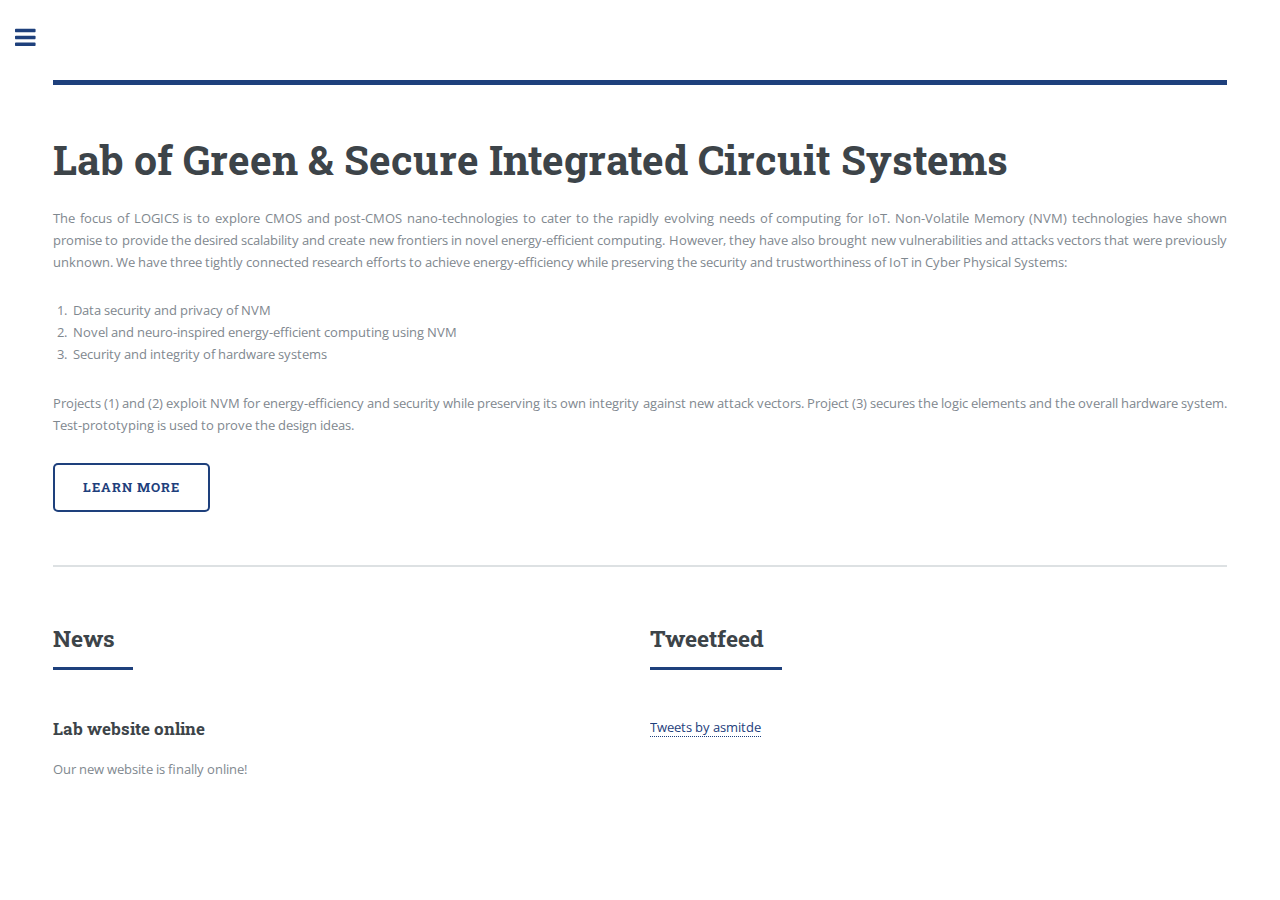
==== commit 5cf87461: "Merge pull request #6 from asmitde/dev" ====
--- a/index.html
+++ b/index.html
@@ -65,10 +65,32 @@
 
 				<!-- Section -->
 				<section>
-					<header class="major">
-						<h2>News</h2>
-					</header>
-					<div class="features">
+					<div class="row">
+						<div class="6u 12u$(small)">
+							<header class="major">
+								<h2>News</h2>
+							</header>
+							<div class="newsfeed">
+								<article>
+									<div class="content">
+										<h3>Lab website online</h3>
+										<p>Our new website is finally online!</p>
+									</div>
+								</article>
+							</div>
+						</div>
+						<div class="6u$ 12u$(small)">
+							<header class="major">
+								<h2>Tweetfeed</h2>
+							</header>
+							<div class="newsfeed">
+								<a class="twitter-timeline" href="https://twitter.com/asmitde?ref_src=twsrc%5Etfw">Tweets by asmitde</a> 
+								<script async src="https://platform.twitter.com/widgets.js" charset="utf-8"></script> 
+							</div>
+						</div>
+					</div>
+					
+					<!-- <div class="features">
 						<article>
 							<span class="icon fa-diamond"></span>
 							<div class="content">
@@ -101,7 +123,7 @@
 									amet lorem feugiat tempus aliquam.</p>
 							</div>
 						</article>
-					</div>
+					</div> -->
 				</section>
 			</div>
 		</div>
--- a/assets/css/main.css
+++ b/assets/css/main.css
@@ -4257,4 +4257,11 @@
 	border-bottom: solid 3px #1e407c;
 	display: inline-block;
 	margin-top: 2em;
+}
+
+.newsfeed {
+	-webkit-overflow-scrolling: touch;
+	overflow-x: auto;
+	overflow-y: scroll;
+	max-height: 60em;
 }